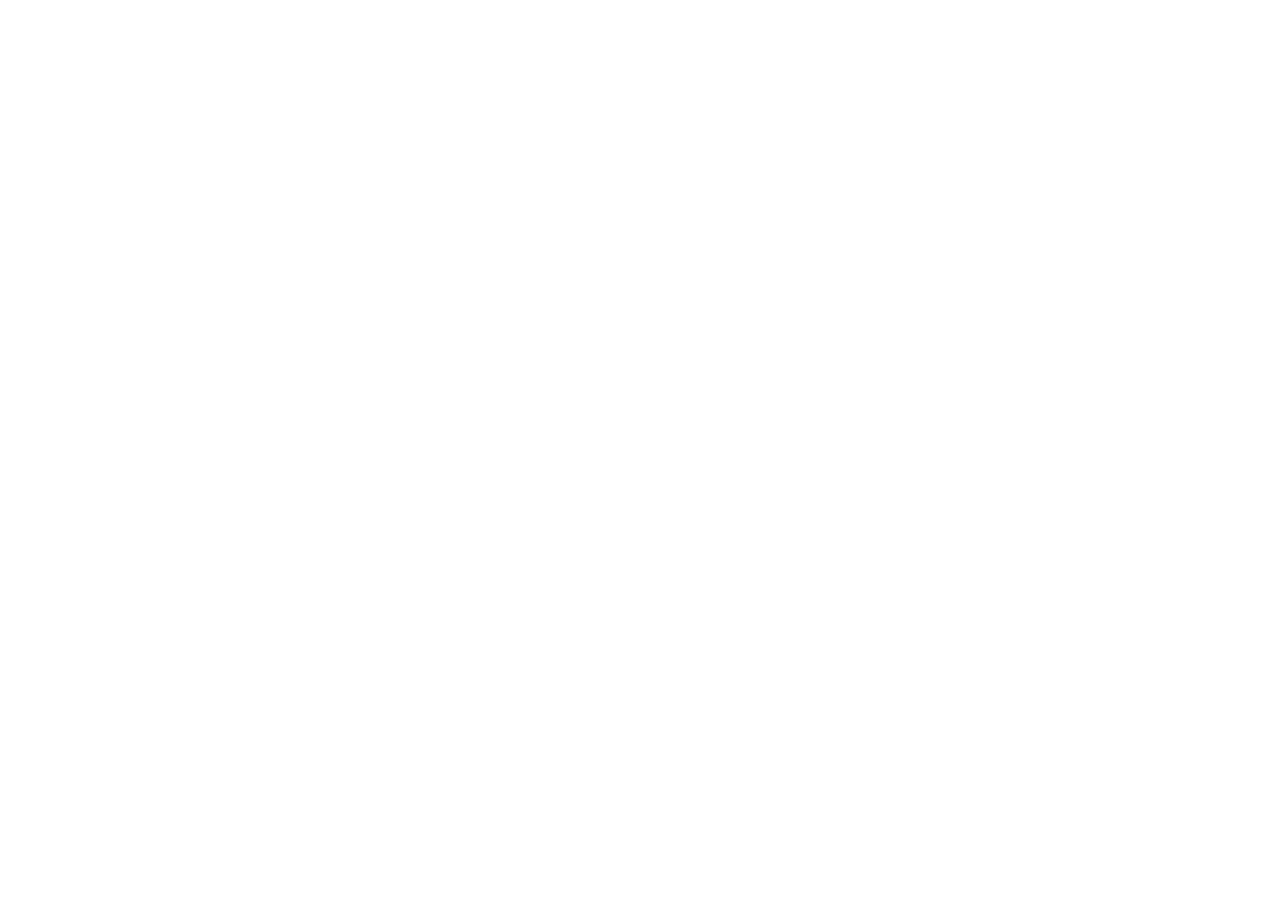
==== WebApiAngularPrjWeb/index.html @ 99103461 "inicio do desenvolvimento do template bootstrap" ====
﻿<!DOCTYPE html PUBLIC "-//W3C//DTD XHTML 1.0 Transitional//EN" "http://www.w3.org/TR/xhtml1/DTD/xhtml1-transitional.dtd">
<html xmlns="http://www.w3.org/1999/xhtml">
<head>
    <title></title>
</head>
<body>

</body>
</html>
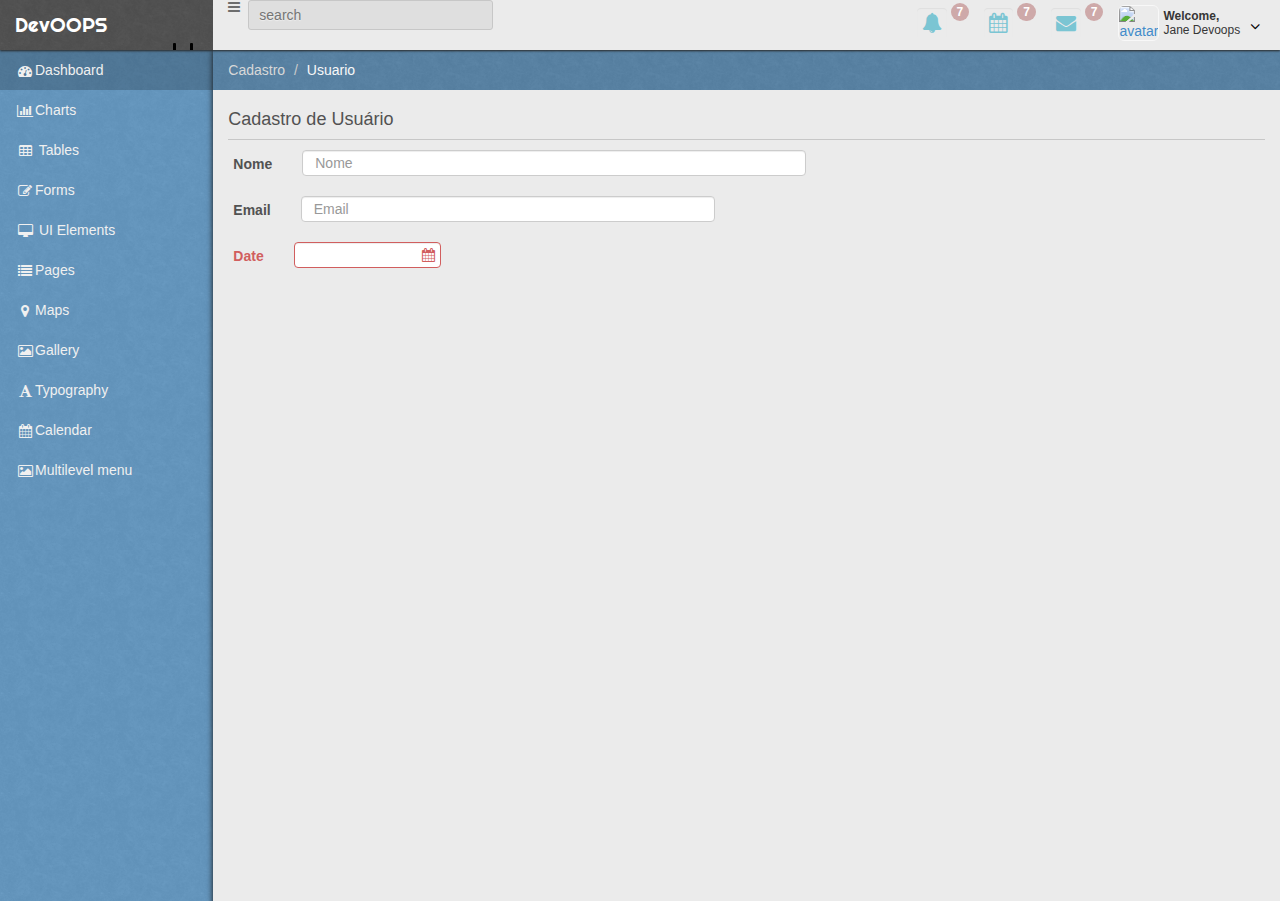
==== commit 90d8041d: "Organização do template e angular" ====
--- a/WebApiAngularPrjWeb/index.html
+++ b/WebApiAngularPrjWeb/index.html
@@ -1,9 +1,291 @@
 ﻿<!DOCTYPE html PUBLIC "-//W3C//DTD XHTML 1.0 Transitional//EN" "http://www.w3.org/TR/xhtml1/DTD/xhtml1-transitional.dtd">
-<html xmlns="http://www.w3.org/1999/xhtml">
+<html xmlns="http://www.w3.org/1999/xhtml" ng-app="DSolutions">
 <head>
-    <title></title>
+    <title>DSolutions</title>
+    <!--Estrutura Angular-->
+    <link href="css/bootstrap/bootstrap.css" rel="stylesheet" type="text/css" />
+    <script src="js/angular/angular.js" type="text/javascript"></script>
+    <script src="js/angular/angular-resource.js" type="text/javascript"></script>
+    <script src="js/angular/angular-route.js" type="text/javascript"></script>
+    <script src="js/angular/app.js" type="text/javascript"></script>
+    <script src="js/angular/controllers.js" type="text/javascript"></script>
+    <script src="js/angular/controllers/Login/loginCtrl.js" type="text/javascript"></script>
+    <script src="js/angular/controllers/Usuario/usuarioCtrl.js" type="text/javascript"></script>
+    <script src="js/angular/directives.js" type="text/javascript"></script>
+    <!--Estrutura Devoops-->
+    <link href="plugins/jquery-ui/jquery-ui.min.css" rel="stylesheet">
+    <link href="http://netdna.bootstrapcdn.com/font-awesome/4.0.3/css/font-awesome.css"
+        rel="stylesheet">
+    <link href='http://fonts.googleapis.com/css?family=Righteous' rel='stylesheet' type='text/css'>
+    <link href="plugins/fancybox/jquery.fancybox.css" rel="stylesheet">
+    <link href="plugins/fullcalendar/fullcalendar.css" rel="stylesheet">
+    <link href="plugins/xcharts/xcharts.min.css" rel="stylesheet">
+    <link href="plugins/select2/select2.css" rel="stylesheet">
+    <link href="css/devoops/style.css" rel="stylesheet">
+    
 </head>
-<body>
-
+<body ng-contoller="PrincipalCtrl">
+    <div id="screensaver">
+        <canvas id="canvas"></canvas>
+        <i class="fa fa-lock" id="screen_unlock"></i>
+    </div>
+    <div id="modalbox">
+        <div class="devoops-modal">
+            <div class="devoops-modal-header">
+                <div class="modal-header-name">
+                    <span>Basic table</span>
+                </div>
+                <div class="box-icons">
+                    <a class="close-link"><i class="fa fa-times"></i></a>
+                </div>
+            </div>
+            <div class="devoops-modal-inner">
+            </div>
+            <div class="devoops-modal-bottom">
+            </div>
+        </div>
+    </div>
+    <header class="navbar">
+	<div class="container-fluid expanded-panel">
+		<div class="row">
+			<div id="logo" class="col-xs-12 col-sm-2">
+				<a href="index.html">DevOOPS</a>
+			</div>
+			<div id="top-panel" class="col-xs-12 col-sm-10">
+				<div class="row">
+					<div class="col-xs-8 col-sm-4">
+						<a href="#" class="show-sidebar">
+						  <i class="fa fa-bars"></i>
+						</a>
+						<div id="search">
+							<input type="text" placeholder="search"/>
+							<i class="fa fa-search"></i>
+						</div>
+					</div>
+					<div class="col-xs-4 col-sm-8 top-panel-right">
+						<ul class="nav navbar-nav pull-right panel-menu">
+							<li class="hidden-xs">
+								<a href="index.html" class="modal-link">
+									<i class="fa fa-bell"></i>
+									<span class="badge">7</span>
+								</a>
+							</li>
+							<li class="hidden-xs">
+								<a class="ajax-link" href="ajax/calendar.html">
+									<i class="fa fa-calendar"></i>
+									<span class="badge">7</span>
+								</a>
+							</li>
+							<li class="hidden-xs">
+								<a href="ajax/page_messages.html" class="ajax-link">
+									<i class="fa fa-envelope"></i>
+									<span class="badge">7</span>
+								</a>
+							</li>
+							<li class="dropdown">
+								<a href="#" class="dropdown-toggle account" data-toggle="dropdown">
+									<div class="avatar">
+										<img src="img/avatar.jpg" class="img-rounded" alt="avatar" />
+									</div>
+									<i class="fa fa-angle-down pull-right"></i>
+									<div class="user-mini pull-right">
+										<span class="welcome">Welcome,</span>
+										<span>Jane Devoops</span>
+									</div>
+								</a>
+								<ul class="dropdown-menu">
+									<li>
+										<a href="#">
+											<i class="fa fa-user"></i>
+											<span class="hidden-sm text">Profile</span>
+										</a>
+									</li>
+									<li>
+										<a href="ajax/page_messages.html" class="ajax-link">
+											<i class="fa fa-envelope"></i>
+											<span class="hidden-sm text">Messages</span>
+										</a>
+									</li>
+									<li>
+										<a href="ajax/gallery_simple.html" class="ajax-link">
+											<i class="fa fa-picture-o"></i>
+											<span class="hidden-sm text">Albums</span>
+										</a>
+									</li>
+									<li>
+										<a href="ajax/calendar.html" class="ajax-link">
+											<i class="fa fa-tasks"></i>
+											<span class="hidden-sm text">Tasks</span>
+										</a>
+									</li>
+									<li>
+										<a href="#">
+											<i class="fa fa-cog"></i>
+											<span class="hidden-sm text">Settings</span>
+										</a>
+									</li>
+									<li>
+										<a href="#">
+											<i class="fa fa-power-off"></i>
+											<span class="hidden-sm text">Logout</span>
+										</a>
+									</li>
+								</ul>
+							</li>
+						</ul>
+					</div>
+				</div>
+			</div>
+		</div>
+	</div>
+</header>
+    <!--End Header-->
+    <!--Start Container-->
+    <div id="main" class="container-fluid">
+        <div class="row">
+            <div id="sidebar-left" class="col-xs-2 col-sm-2">
+                <ul class="nav main-menu">
+                    <li><a href="ajax/dashboard.html" class="active ajax-link"><i class="fa fa-dashboard">
+                    </i><span class="hidden-xs">Dashboard</span> </a></li>
+                    <li class="dropdown"><a href="#" class="dropdown-toggle"><i class="fa fa-bar-chart-o">
+                    </i><span class="hidden-xs">Charts</span> </a>
+                        <ul class="dropdown-menu">
+                            <li><a class="ajax-link" href="ajax/charts_xcharts.html">xCharts</a></li>
+                            <li><a class="ajax-link" href="ajax/charts_flot.html">Flot Charts</a></li>
+                            <li><a class="ajax-link" href="ajax/charts_google.html">Google Charts</a></li>
+                            <li><a class="ajax-link" href="ajax/charts_morris.html">Morris Charts</a></li>
+                            <li><a class="ajax-link" href="ajax/charts_coindesk.html">CoinDesk realtime</a></li>
+                        </ul>
+                    </li>
+                    <li class="dropdown"><a href="#" class="dropdown-toggle"><i class="fa fa-table"></i>
+                        <span class="hidden-xs">Tables</span> </a>
+                        <ul class="dropdown-menu">
+                            <li><a class="ajax-link" href="ajax/tables_simple.html">Simple Tables</a></li>
+                            <li><a class="ajax-link" href="ajax/tables_datatables.html">Data Tables</a></li>
+                            <li><a class="ajax-link" href="ajax/tables_beauty.html">Beauty Tables</a></li>
+                        </ul>
+                    </li>
+                    <li class="dropdown"><a href="#" class="dropdown-toggle"><i class="fa fa-pencil-square-o">
+                    </i><span class="hidden-xs">Forms</span> </a>
+                        <ul class="dropdown-menu">
+                            <li><a class="ajax-link" href="ajax/forms_elements.html">Elements</a></li>
+                            <li><a class="ajax-link" href="ajax/forms_layouts.html">Layouts</a></li>
+                            <li><a class="ajax-link" href="ajax/forms_file_uploader.html">File Uploader</a></li>
+                        </ul>
+                    </li>
+                    <li class="dropdown"><a href="#" class="dropdown-toggle"><i class="fa fa-desktop"></i>
+                        <span class="hidden-xs">UI Elements</span> </a>
+                        <ul class="dropdown-menu">
+                            <li><a class="ajax-link" href="ajax/ui_grid.html">Grid</a></li>
+                            <li><a class="ajax-link" href="ajax/ui_buttons.html">Buttons</a></li>
+                            <li><a class="ajax-link" href="ajax/ui_progressbars.html">Progress Bars</a></li>
+                            <li><a class="ajax-link" href="ajax/ui_jquery-ui.html">Jquery UI</a></li>
+                            <li><a class="ajax-link" href="ajax/ui_icons.html">Icons</a></li>
+                        </ul>
+                    </li>
+                    <li class="dropdown"><a href="#" class="dropdown-toggle"><i class="fa fa-list"></i><span
+                        class="hidden-xs">Pages</span> </a>
+                        <ul class="dropdown-menu">
+                            <li><a href="ajax/page_login.html">Login</a></li>
+                            <li><a href="ajax/page_register.html">Register</a></li>
+                            <li><a id="locked-screen" class="submenu" href="ajax/page_locked.html">Locked Screen</a></li>
+                            <li><a class="ajax-link" href="ajax/page_contacts.html">Contacts</a></li>
+                            <li><a class="ajax-link" href="ajax/page_feed.html">Feed</a></li>
+                            <li><a class="ajax-link add-full" href="ajax/page_messages.html">Messages</a></li>
+                            <li><a class="ajax-link" href="ajax/page_pricing.html">Pricing</a></li>
+                            <li><a class="ajax-link" href="ajax/page_invoice.html">Invoice</a></li>
+                            <li><a class="ajax-link" href="ajax/page_search.html">Search Results</a></li>
+                            <li><a class="ajax-link" href="ajax/page_404.html">Error 404</a></li>
+                            <li><a href="ajax/page_500.html">Error 500</a></li>
+                        </ul>
+                    </li>
+                    <li class="dropdown"><a href="#" class="dropdown-toggle"><i class="fa fa-map-marker">
+                    </i><span class="hidden-xs">Maps</span> </a>
+                        <ul class="dropdown-menu">
+                            <li><a class="ajax-link" href="ajax/maps.html">OpenStreetMap</a></li>
+                            <li><a class="ajax-link" href="ajax/map_fullscreen.html">Fullscreen map</a></li>
+                        </ul>
+                    </li>
+                    <li class="dropdown"><a href="#" class="dropdown-toggle"><i class="fa fa-picture-o">
+                    </i><span class="hidden-xs">Gallery</span> </a>
+                        <ul class="dropdown-menu">
+                            <li><a class="ajax-link" href="ajax/gallery_simple.html">Simple Gallery</a></li>
+                            <li><a class="ajax-link" href="ajax/gallery_flickr.html">Flickr Gallery</a></li>
+                        </ul>
+                    </li>
+                    <li><a class="ajax-link" href="ajax/typography.html"><i class="fa fa-font"></i><span
+                        class="hidden-xs">Typography</span> </a></li>
+                    <li><a class="ajax-link" href="ajax/calendar.html"><i class="fa fa-calendar"></i><span
+                        class="hidden-xs">Calendar</span> </a></li>
+                    <li class="dropdown"><a href="#" class="dropdown-toggle"><i class="fa fa-picture-o">
+                    </i><span class="hidden-xs">Multilevel menu</span> </a>
+                        <ul class="dropdown-menu">
+                            <li><a href="#">First level menu</a></li>
+                            <li><a href="#">First level menu</a></li>
+                            <li class="dropdown"><a href="#" class="dropdown-toggle"><i class="fa fa-plus-square">
+                            </i><span class="hidden-xs">Second level menu group</span> </a>
+                                <ul class="dropdown-menu">
+                                    <li><a href="#">Second level menu</a></li>
+                                    <li><a href="#">Second level menu</a></li>
+                                    <li class="dropdown"><a href="#" class="dropdown-toggle"><i class="fa fa-plus-square">
+                                    </i><span class="hidden-xs">Three level menu group</span> </a>
+                                        <ul class="dropdown-menu">
+                                            <li><a href="#">Three level menu</a></li>
+                                            <li><a href="#">Three level menu</a></li>
+                                            <li class="dropdown"><a href="#" class="dropdown-toggle"><i class="fa fa-plus-square">
+                                            </i><span class="hidden-xs">Four level menu group</span> </a>
+                                                <ul class="dropdown-menu">
+                                                    <li><a href="#">Four level menu</a></li>
+                                                    <li><a href="#">Four level menu</a></li>
+                                                    <li class="dropdown"><a href="#" class="dropdown-toggle"><i class="fa fa-plus-square">
+                                                    </i><span class="hidden-xs">Five level menu group</span> </a>
+                                                        <ul class="dropdown-menu">
+                                                            <li><a href="#">Five level menu</a></li>
+                                                            <li><a href="#">Five level menu</a></li>
+                                                            <li class="dropdown"><a href="#" class="dropdown-toggle"><i class="fa fa-plus-square">
+                                                            </i><span class="hidden-xs">Six level menu group</span> </a>
+                                                                <ul class="dropdown-menu">
+                                                                    <li><a href="#">Six level menu</a></li>
+                                                                    <li><a href="#">Six level menu</a></li>
+                                                                </ul>
+                                                            </li>
+                                                        </ul>
+                                                    </li>
+                                                </ul>
+                                            </li>
+                                            <li><a href="#">Three level menu</a></li>
+                                        </ul>
+                                    </li>
+                                </ul>
+                            </li>
+                        </ul>
+                    </li>
+                </ul>
+            </div>
+            <!--Start Content-->
+            <div id="content" class="col-xs-12 col-sm-10">
+                <div ng-view>
+                </div>
+                <!--<div class="preloader">
+                    <img src="img/devoops_getdata.gif" class="devoops-getdata" alt="preloader" />
+                </div>
+                <div id="ajax-content">
+                </div>-->
+            </div>
+            <!--End Content-->
+        </div>
+    </div>
+    <!--End Container-->
+    <!-- jQuery (necessary for Bootstrap's JavaScript plugins) -->
+    <!--<script src="http://code.jquery.com/jquery.js"></script>-->
+    <script src="plugins/jquery/jquery-2.1.0.min.js"></script>
+    <script src="plugins/jquery-ui/jquery-ui.min.js"></script>
+    <!-- Include all compiled plugins (below), or include individual files as needed -->
+    <script src="plugins/bootstrap/bootstrap.min.js"></script>
+    <script src="plugins/justified-gallery/jquery.justifiedgallery.min.js"></script>
+    <script src="plugins/tinymce/tinymce.min.js"></script>
+    <script src="plugins/tinymce/jquery.tinymce.min.js"></script>
+    <!-- All functions for this theme + document.ready processing -->
+    <script src="js/devoops/devoops.js"></script>
 </body>
 </html>
--- a/WebApiAngularPrjWeb/plugins/fullcalendar/fullcalendar.css
+++ b/WebApiAngularPrjWeb/plugins/fullcalendar/fullcalendar.css
@@ -0,0 +1,601 @@
+/*!
+ * FullCalendar v2.0.0-beta2 Stylesheet
+ * Docs & License: http://arshaw.com/fullcalendar/
+ * (c) 2013 Adam Shaw
+ */
+
+
+.fc {
+	direction: ltr;
+	text-align: left;
+	}
+	
+.fc table {
+	border-collapse: collapse;
+	border-spacing: 0;
+	}
+	
+html .fc,
+.fc table {
+	font-size: 1em;
+	}
+	
+.fc td,
+.fc th {
+	padding: 0;
+	vertical-align: top;
+	}
+
+
+
+/* Header
+------------------------------------------------------------------------*/
+
+.fc-header td {
+	white-space: nowrap;
+	}
+
+.fc-header-left {
+	width: 25%;
+	text-align: left;
+	}
+	
+.fc-header-center {
+	text-align: center;
+	}
+	
+.fc-header-right {
+	width: 25%;
+	text-align: right;
+	}
+	
+.fc-header-title {
+	display: inline-block;
+	vertical-align: top;
+	}
+	
+.fc-header-title h2 {
+	margin-top: 0;
+	white-space: nowrap;
+	}
+	
+.fc .fc-header-space {
+	padding-left: 10px;
+	}
+	
+.fc-header .fc-button {
+	margin-bottom: 1em;
+	vertical-align: top;
+	}
+	
+/* buttons edges butting together */
+
+.fc-header .fc-button {
+	margin-right: -1px;
+	}
+	
+.fc-header .fc-corner-right,  /* non-theme */
+.fc-header .ui-corner-right { /* theme */
+	margin-right: 0; /* back to normal */
+	}
+	
+/* button layering (for border precedence) */
+	
+.fc-header .fc-state-hover,
+.fc-header .ui-state-hover {
+	z-index: 2;
+	}
+	
+.fc-header .fc-state-down {
+	z-index: 3;
+	}
+
+.fc-header .fc-state-active,
+.fc-header .ui-state-active {
+	z-index: 4;
+	}
+	
+	
+	
+/* Content
+------------------------------------------------------------------------*/
+	
+.fc-content {
+	position: relative;
+	z-index: 1; /* scopes all other z-index's to be inside this container */
+	clear: both;
+	zoom: 1; /* for IE7, gives accurate coordinates for [un]freezeContentHeight */
+	}
+	
+.fc-view {
+	position: relative;
+	width: 100%;
+	overflow: hidden;
+	}
+	
+	
+
+/* Cell Styles
+------------------------------------------------------------------------*/
+
+.fc-widget-header,    /* <th>, usually */
+.fc-widget-content {  /* <td>, usually */
+	border: 1px solid #ddd;
+	}
+	
+.fc-state-highlight { /* <td> today cell */ /* TODO: add .fc-today to <th> */
+	background: #fcf8e3;
+	}
+	
+.fc-cell-overlay { /* semi-transparent rectangle while dragging */
+	background: #bce8f1;
+	opacity: .3;
+	filter: alpha(opacity=30); /* for IE */
+	}
+	
+
+
+/* Buttons
+------------------------------------------------------------------------*/
+
+.fc-button {
+	position: relative;
+	display: inline-block;
+	padding: 0 .6em;
+	overflow: hidden;
+	height: 1.9em;
+	line-height: 1.9em;
+	white-space: nowrap;
+	cursor: pointer;
+	}
+	
+.fc-state-default { /* non-theme */
+	border: 1px solid;
+	}
+
+.fc-state-default.fc-corner-left { /* non-theme */
+	border-top-left-radius: 4px;
+	border-bottom-left-radius: 4px;
+	}
+
+.fc-state-default.fc-corner-right { /* non-theme */
+	border-top-right-radius: 4px;
+	border-bottom-right-radius: 4px;
+	}
+
+/*
+	Our default prev/next buttons use HTML entities like &lsaquo; &rsaquo; &laquo; &raquo;
+	and we'll try to make them look good cross-browser.
+*/
+
+.fc-button .fc-icon {
+	margin: 0 .1em;
+	font-size: 2em;
+	font-family: "Courier New", Courier, monospace;
+	vertical-align: baseline; /* for IE7 */
+	}
+
+.fc-icon-left-single-arrow:after {
+	content: "\02039";
+	font-weight: bold;
+	}
+
+.fc-icon-right-single-arrow:after {
+	content: "\0203A";
+	font-weight: bold;
+	}
+
+.fc-icon-left-double-arrow:after {
+	content: "\000AB";
+	}
+
+.fc-icon-right-double-arrow:after {
+	content: "\000BB";
+	}
+	
+/* icon (for jquery ui) */
+
+.fc-button .ui-icon {
+	position: relative;
+	top: 50%;
+	float: left;
+	margin-top: -8px; /* we know jqui icons are always 16px tall */
+	}
+	
+/*
+  button states
+  borrowed from twitter bootstrap (http://twitter.github.com/bootstrap/)
+*/
+
+.fc-state-default {
+	background-color: #f5f5f5;
+	background-image: -moz-linear-gradient(top, #ffffff, #e6e6e6);
+	background-image: -webkit-gradient(linear, 0 0, 0 100%, from(#ffffff), to(#e6e6e6));
+	background-image: -webkit-linear-gradient(top, #ffffff, #e6e6e6);
+	background-image: -o-linear-gradient(top, #ffffff, #e6e6e6);
+	background-image: linear-gradient(to bottom, #ffffff, #e6e6e6);
+	background-repeat: repeat-x;
+	border-color: #e6e6e6 #e6e6e6 #bfbfbf;
+	border-color: rgba(0, 0, 0, 0.1) rgba(0, 0, 0, 0.1) rgba(0, 0, 0, 0.25);
+	color: #333;
+	text-shadow: 0 1px 1px rgba(255, 255, 255, 0.75);
+	box-shadow: inset 0 1px 0 rgba(255, 255, 255, 0.2), 0 1px 2px rgba(0, 0, 0, 0.05);
+	}
+
+.fc-state-hover,
+.fc-state-down,
+.fc-state-active,
+.fc-state-disabled {
+	color: #333333;
+	background-color: #e6e6e6;
+	}
+
+.fc-state-hover {
+	color: #333333;
+	text-decoration: none;
+	background-position: 0 -15px;
+	-webkit-transition: background-position 0.1s linear;
+	   -moz-transition: background-position 0.1s linear;
+	     -o-transition: background-position 0.1s linear;
+	        transition: background-position 0.1s linear;
+	}
+
+.fc-state-down,
+.fc-state-active {
+	background-color: #cccccc;
+	background-image: none;
+	outline: 0;
+	box-shadow: inset 0 2px 4px rgba(0, 0, 0, 0.15), 0 1px 2px rgba(0, 0, 0, 0.05);
+	}
+
+.fc-state-disabled {
+	cursor: default;
+	background-image: none;
+	opacity: 0.65;
+	filter: alpha(opacity=65);
+	box-shadow: none;
+	}
+
+	
+
+/* Global Event Styles
+------------------------------------------------------------------------*/
+
+.fc-event-container > * {
+	z-index: 8;
+	}
+
+.fc-event-container > .ui-draggable-dragging,
+.fc-event-container > .ui-resizable-resizing {
+	z-index: 9;
+	}
+	 
+.fc-event {
+	border: 1px solid #3a87ad; /* default BORDER color */
+	background-color: #3a87ad; /* default BACKGROUND color */
+	color: #fff;               /* default TEXT color */
+	font-size: .85em;
+	cursor: default;
+	}
+
+a.fc-event {
+	text-decoration: none;
+	}
+	
+a.fc-event,
+.fc-event-draggable {
+	cursor: pointer;
+	}
+	
+.fc-rtl .fc-event {
+	text-align: right;
+	}
+
+.fc-event-inner {
+	width: 100%;
+	height: 100%;
+	overflow: hidden;
+	}
+	
+.fc-event-time,
+.fc-event-title {
+	padding: 0 1px;
+	}
+	
+.fc .ui-resizable-handle {
+	display: block;
+	position: absolute;
+	z-index: 99999;
+	overflow: hidden; /* hacky spaces (IE6/7) */
+	font-size: 300%;  /* */
+	line-height: 50%; /* */
+	}
+	
+	
+	
+/* Horizontal Events
+------------------------------------------------------------------------*/
+
+.fc-event-hori {
+	border-width: 1px 0;
+	margin-bottom: 1px;
+	}
+
+.fc-ltr .fc-event-hori.fc-event-start,
+.fc-rtl .fc-event-hori.fc-event-end {
+	border-left-width: 1px;
+	border-top-left-radius: 3px;
+	border-bottom-left-radius: 3px;
+	}
+
+.fc-ltr .fc-event-hori.fc-event-end,
+.fc-rtl .fc-event-hori.fc-event-start {
+	border-right-width: 1px;
+	border-top-right-radius: 3px;
+	border-bottom-right-radius: 3px;
+	}
+	
+/* resizable */
+	
+.fc-event-hori .ui-resizable-e {
+	top: 0           !important; /* importants override pre jquery ui 1.7 styles */
+	right: -3px      !important;
+	width: 7px       !important;
+	height: 100%     !important;
+	cursor: e-resize;
+	}
+	
+.fc-event-hori .ui-resizable-w {
+	top: 0           !important;
+	left: -3px       !important;
+	width: 7px       !important;
+	height: 100%     !important;
+	cursor: w-resize;
+	}
+	
+.fc-event-hori .ui-resizable-handle {
+	_padding-bottom: 14px; /* IE6 had 0 height */
+	}
+	
+	
+	
+/* Reusable Separate-border Table
+------------------------------------------------------------*/
+
+table.fc-border-separate {
+	border-collapse: separate;
+	}
+	
+.fc-border-separate th,
+.fc-border-separate td {
+	border-width: 1px 0 0 1px;
+	}
+	
+.fc-border-separate th.fc-last,
+.fc-border-separate td.fc-last {
+	border-right-width: 1px;
+	}
+	
+.fc-border-separate tr.fc-last th,
+.fc-border-separate tr.fc-last td {
+	border-bottom-width: 1px;
+	}
+	
+.fc-border-separate tbody tr.fc-first td,
+.fc-border-separate tbody tr.fc-first th {
+	border-top-width: 0;
+	}
+	
+	
+
+/* Month View, Basic Week View, Basic Day View
+------------------------------------------------------------------------*/
+
+.fc-grid th {
+	text-align: center;
+	}
+
+.fc .fc-week-number {
+	width: 22px;
+	text-align: center;
+	}
+
+.fc .fc-week-number div {
+	padding: 0 2px;
+	}
+	
+.fc-grid .fc-day-number {
+	float: right;
+	padding: 0 2px;
+	}
+	
+.fc-grid .fc-other-month .fc-day-number {
+	opacity: 0.3;
+	filter: alpha(opacity=30); /* for IE */
+	/* opacity with small font can sometimes look too faded
+	   might want to set the 'color' property instead
+	   making day-numbers bold also fixes the problem */
+	}
+	
+.fc-grid .fc-day-content {
+	clear: both;
+	padding: 2px 2px 1px; /* distance between events and day edges */
+	}
+	
+/* event styles */
+	
+.fc-grid .fc-event-time {
+	font-weight: bold;
+	}
+	
+/* right-to-left */
+	
+.fc-rtl .fc-grid .fc-day-number {
+	float: left;
+	}
+	
+.fc-rtl .fc-grid .fc-event-time {
+	float: right;
+	}
+	
+	
+
+/* Agenda Week View, Agenda Day View
+------------------------------------------------------------------------*/
+
+.fc-agenda table {
+	border-collapse: separate;
+	}
+	
+.fc-agenda-days th {
+	text-align: center;
+	}
+	
+.fc-agenda .fc-agenda-axis {
+	width: 50px;
+	padding: 0 4px;
+	vertical-align: middle;
+	text-align: right;
+	font-weight: normal;
+	}
+
+.fc-agenda-slots .fc-agenda-axis {
+	white-space: nowrap;
+	}
+
+.fc-agenda .fc-week-number {
+	font-weight: bold;
+	}
+	
+.fc-agenda .fc-day-content {
+	padding: 2px 2px 1px;
+	}
+	
+/* make axis border take precedence */
+	
+.fc-agenda-days .fc-agenda-axis {
+	border-right-width: 1px;
+	}
+	
+.fc-agenda-days .fc-col0 {
+	border-left-width: 0;
+	}
+	
+/* all-day area */
+	
+.fc-agenda-allday th {
+	border-width: 0 1px;
+	}
+	
+.fc-agenda-allday .fc-day-content {
+	min-height: 34px; /* TODO: doesnt work well in quirksmode */
+	_height: 34px;
+	}
+	
+/* divider (between all-day and slots) */
+	
+.fc-agenda-divider-inner {
+	height: 2px;
+	overflow: hidden;
+	}
+	
+.fc-widget-header .fc-agenda-divider-inner {
+	background: #eee;
+	}
+	
+/* slot rows */
+	
+.fc-agenda-slots th {
+	border-width: 1px 1px 0;
+	}
+	
+.fc-agenda-slots td {
+	border-width: 1px 0 0;
+	background: none;
+	}
+	
+.fc-agenda-slots td div {
+	height: 20px;
+	}
+	
+.fc-agenda-slots tr.fc-slot0 th,
+.fc-agenda-slots tr.fc-slot0 td {
+	border-top-width: 0;
+	}
+
+.fc-agenda-slots tr.fc-minor th,
+.fc-agenda-slots tr.fc-minor td {
+	border-top-style: dotted;
+	}
+	
+.fc-agenda-slots tr.fc-minor th.ui-widget-header {
+	*border-top-style: solid; /* doesn't work with background in IE6/7 */
+	}
+	
+
+
+/* Vertical Events
+------------------------------------------------------------------------*/
+
+.fc-event-vert {
+	border-width: 0 1px;
+	}
+
+.fc-event-vert.fc-event-start {
+	border-top-width: 1px;
+	border-top-left-radius: 3px;
+	border-top-right-radius: 3px;
+	}
+
+.fc-event-vert.fc-event-end {
+	border-bottom-width: 1px;
+	border-bottom-left-radius: 3px;
+	border-bottom-right-radius: 3px;
+	}
+	
+.fc-event-vert .fc-event-time {
+	white-space: nowrap;
+	font-size: 10px;
+	}
+
+.fc-event-vert .fc-event-inner {
+	position: relative;
+	z-index: 2;
+	}
+	
+.fc-event-vert .fc-event-bg { /* makes the event lighter w/ a semi-transparent overlay  */
+	position: absolute;
+	z-index: 1;
+	top: 0;
+	left: 0;
+	width: 100%;
+	height: 100%;
+	background: #fff;
+	opacity: .25;
+	filter: alpha(opacity=25);
+	}
+	
+.fc .ui-draggable-dragging .fc-event-bg, /* TODO: something nicer like .fc-opacity */
+.fc-select-helper .fc-event-bg {
+	display: none\9; /* for IE6/7/8. nested opacity filters while dragging don't work */
+	}
+	
+/* resizable */
+	
+.fc-event-vert .ui-resizable-s {
+	bottom: 0        !important; /* importants override pre jquery ui 1.7 styles */
+	width: 100%      !important;
+	height: 8px      !important;
+	overflow: hidden !important;
+	line-height: 8px !important;
+	font-size: 11px  !important;
+	font-family: monospace;
+	text-align: center;
+	cursor: s-resize;
+	}
+	
+.fc-agenda .ui-resizable-resizing { /* TODO: better selector */
+	_overflow: hidden;
+	}
+	
+	
--- a/WebApiAngularPrjWeb/plugins/xcharts/xcharts.min.css
+++ b/WebApiAngularPrjWeb/plugins/xcharts/xcharts.min.css
@@ -0,0 +1 @@
+.xchart .line{stroke-width:3px;fill:none}.xchart .fill{stroke-width:0}.xchart circle{stroke:#FFF;stroke-width:3px}.xchart .axis .domain{fill:none}.xchart .axis .tick line{stroke:#EEE;stroke-width:1px}.xchart .axis text{font-family:Helvetica,Arial,Verdana,sans-serif;fill:#666;font-size:12px}.xchart .color0 .line{stroke:#3880aa}.xchart .color0 .line .fill{pointer-events:none}.xchart .color0 rect,.xchart .color0 circle{fill:#3880aa}.xchart .color0 .fill{fill:rgba(56,128,170,0.1)}.xchart .color0.comp .line{stroke:#89bbd8}.xchart .color0.comp rect{fill:#89bbd8}.xchart .color0.comp .fill{display:none}.xchart .color0.comp circle,.xchart .color0.comp .pointer{fill:#89bbd8}.xchart .color1 .line{stroke:#4da944}.xchart .color1 .line .fill{pointer-events:none}.xchart .color1 rect,.xchart .color1 circle{fill:#4da944}.xchart .color1 .fill{fill:rgba(77,169,68,0.1)}.xchart .color1.comp .line{stroke:#9dd597}.xchart .color1.comp rect{fill:#9dd597}.xchart .color1.comp .fill{display:none}.xchart .color1.comp circle,.xchart .color1.comp .pointer{fill:#9dd597}.xchart .color2 .line{stroke:#f26522}.xchart .color2 .line .fill{pointer-events:none}.xchart .color2 rect,.xchart .color2 circle{fill:#f26522}.xchart .color2 .fill{fill:rgba(242,101,34,0.1)}.xchart .color2.comp .line{stroke:#f9b99a}.xchart .color2.comp rect{fill:#f9b99a}.xchart .color2.comp .fill{display:none}.xchart .color2.comp circle,.xchart .color2.comp .pointer{fill:#f9b99a}.xchart .color3 .line{stroke:#c6080d}.xchart .color3 .line .fill{pointer-events:none}.xchart .color3 rect,.xchart .color3 circle{fill:#c6080d}.xchart .color3 .fill{fill:rgba(198,8,13,0.1)}.xchart .color3.comp .line{stroke:#f8555a}.xchart .color3.comp rect{fill:#f8555a}.xchart .color3.comp .fill{display:none}.xchart .color3.comp circle,.xchart .color3.comp .pointer{fill:#f8555a}.xchart .color4 .line{stroke:#672d8b}.xchart .color4 .line .fill{pointer-events:none}.xchart .color4 rect,.xchart .color4 circle{fill:#672d8b}.xchart .color4 .fill{fill:rgba(103,45,139,0.1)}.xchart .color4.comp .line{stroke:#a869ce}.xchart .color4.comp rect{fill:#a869ce}.xchart .color4.comp .fill{display:none}.xchart .color4.comp circle,.xchart .color4.comp .pointer{fill:#a869ce}.xchart .color5 .line{stroke:#ce1797}.xchart .color5 .line .fill{pointer-events:none}.xchart .color5 rect,.xchart .color5 circle{fill:#ce1797}.xchart .color5 .fill{fill:rgba(206,23,151,0.1)}.xchart .color5.comp .line{stroke:#f075cb}.xchart .color5.comp rect{fill:#f075cb}.xchart .color5.comp .fill{display:none}.xchart .color5.comp circle,.xchart .color5.comp .pointer{fill:#f075cb}.xchart .color6 .line{stroke:#d9ce00}.xchart .color6 .line .fill{pointer-events:none}.xchart .color6 rect,.xchart .color6 circle{fill:#d9ce00}.xchart .color6 .fill{fill:rgba(217,206,0,0.1)}.xchart .color6.comp .line{stroke:#fff75a}.xchart .color6.comp rect{fill:#fff75a}.xchart .color6.comp .fill{display:none}.xchart .color6.comp circle,.xchart .color6.comp .pointer{fill:#fff75a}.xchart .color7 .line{stroke:#754c24}.xchart .color7 .line .fill{pointer-events:none}.xchart .color7 rect,.xchart .color7 circle{fill:#754c24}.xchart .color7 .fill{fill:rgba(117,76,36,0.1)}.xchart .color7.comp .line{stroke:#c98c50}.xchart .color7.comp rect{fill:#c98c50}.xchart .color7.comp .fill{display:none}.xchart .color7.comp circle,.xchart .color7.comp .pointer{fill:#c98c50}.xchart .color8 .line{stroke:#2eb9b4}.xchart .color8 .line .fill{pointer-events:none}.xchart .color8 rect,.xchart .color8 circle{fill:#2eb9b4}.xchart .color8 .fill{fill:rgba(46,185,180,0.1)}.xchart .color8.comp .line{stroke:#86e1de}.xchart .color8.comp rect{fill:#86e1de}.xchart .color8.comp .fill{display:none}.xchart .color8.comp circle,.xchart .color8.comp .pointer{fill:#86e1de}.xchart .color9 .line{stroke:#0e2e42}.xchart .color9 .line .fill{pointer-events:none}.xchart .color9 rect,.xchart .color9 circle{fill:#0e2e42}.xchart .color9 .fill{fill:rgba(14,46,66,0.1)}.xchart .color9.comp .line{stroke:#2477ab}.xchart .color9.comp rect{fill:#2477ab}.xchart .color9.comp .fill{display:none}.xchart .color9.comp circle,.xchart .color9.comp .pointer{fill:#2477ab}--- a/WebApiAngularPrjWeb/plugins/select2/select2.css
+++ b/WebApiAngularPrjWeb/plugins/select2/select2.css
@@ -0,0 +1,615 @@
+/*
+Version: 3.4.5 Timestamp: Mon Nov  4 08:22:42 PST 2013
+*/
+.select2-container {
+    margin: 0;
+    position: relative;
+    display: inline-block;
+    /* inline-block for ie7 */
+    zoom: 1;
+    *display: inline;
+    vertical-align: middle;
+}
+
+.select2-container,
+.select2-drop,
+.select2-search,
+.select2-search input {
+  /*
+    Force border-box so that % widths fit the parent
+    container without overlap because of margin/padding.
+
+    More Info : http://www.quirksmode.org/css/box.html
+  */
+  -webkit-box-sizing: border-box; /* webkit */
+     -moz-box-sizing: border-box; /* firefox */
+          box-sizing: border-box; /* css3 */
+}
+
+.select2-container .select2-choice {
+    display: block;
+    height: 26px;
+    padding: 0 0 0 8px;
+    overflow: hidden;
+    position: relative;
+
+    border: 1px solid #aaa;
+    white-space: nowrap;
+    line-height: 26px;
+    color: #444;
+    text-decoration: none;
+
+    border-radius: 4px;
+
+    background-clip: padding-box;
+
+    -webkit-touch-callout: none;
+      -webkit-user-select: none;
+         -moz-user-select: none;
+          -ms-user-select: none;
+              user-select: none;
+
+    background-color: #fff;
+    background-image: -webkit-gradient(linear, left bottom, left top, color-stop(0, #eee), color-stop(0.5, #fff));
+    background-image: -webkit-linear-gradient(center bottom, #eee 0%, #fff 50%);
+    background-image: -moz-linear-gradient(center bottom, #eee 0%, #fff 50%);
+    filter: progid:DXImageTransform.Microsoft.gradient(startColorstr = '#ffffff', endColorstr = '#eeeeee', GradientType = 0);
+    background-image: linear-gradient(top, #fff 0%, #eee 50%);
+}
+
+.select2-container.select2-drop-above .select2-choice {
+    border-bottom-color: #aaa;
+
+    border-radius: 0 0 4px 4px;
+
+    background-image: -webkit-gradient(linear, left bottom, left top, color-stop(0, #eee), color-stop(0.9, #fff));
+    background-image: -webkit-linear-gradient(center bottom, #eee 0%, #fff 90%);
+    background-image: -moz-linear-gradient(center bottom, #eee 0%, #fff 90%);
+    filter: progid:DXImageTransform.Microsoft.gradient(startColorstr='#ffffff', endColorstr='#eeeeee', GradientType=0);
+    background-image: linear-gradient(top, #eee 0%, #fff 90%);
+}
+
+.select2-container.select2-allowclear .select2-choice .select2-chosen {
+    margin-right: 42px;
+}
+
+.select2-container .select2-choice > .select2-chosen {
+    margin-right: 26px;
+    display: block;
+    overflow: hidden;
+
+    white-space: nowrap;
+
+    text-overflow: ellipsis;
+}
+
+.select2-container .select2-choice abbr {
+    display: none;
+    width: 12px;
+    height: 12px;
+    position: absolute;
+    right: 24px;
+    top: 8px;
+
+    font-size: 1px;
+    text-decoration: none;
+
+    border: 0;
+    background: url('select2.png') right top no-repeat;
+    cursor: pointer;
+    outline: 0;
+}
+
+.select2-container.select2-allowclear .select2-choice abbr {
+    display: inline-block;
+}
+
+.select2-container .select2-choice abbr:hover {
+    background-position: right -11px;
+    cursor: pointer;
+}
+
+.select2-drop-mask {
+    border: 0;
+    margin: 0;
+    padding: 0;
+    position: fixed;
+    left: 0;
+    top: 0;
+    min-height: 100%;
+    min-width: 100%;
+    height: auto;
+    width: auto;
+    opacity: 0;
+    z-index: 9998;
+    /* styles required for IE to work */
+    background-color: #fff;
+    filter: alpha(opacity=0);
+}
+
+.select2-drop {
+    width: 100%;
+    margin-top: -1px;
+    position: absolute;
+    z-index: 9999;
+    top: 100%;
+
+    background: #fff;
+    color: #000;
+    border: 1px solid #aaa;
+    border-top: 0;
+
+    border-radius: 0 0 4px 4px;
+
+    -webkit-box-shadow: 0 4px 5px rgba(0, 0, 0, .15);
+            box-shadow: 0 4px 5px rgba(0, 0, 0, .15);
+}
+
+.select2-drop-auto-width {
+    border-top: 1px solid #aaa;
+    width: auto;
+}
+
+.select2-drop-auto-width .select2-search {
+    padding-top: 4px;
+}
+
+.select2-drop.select2-drop-above {
+    margin-top: 1px;
+    border-top: 1px solid #aaa;
+    border-bottom: 0;
+
+    border-radius: 4px 4px 0 0;
+
+    -webkit-box-shadow: 0 -4px 5px rgba(0, 0, 0, .15);
+            box-shadow: 0 -4px 5px rgba(0, 0, 0, .15);
+}
+
+.select2-drop-active {
+    border: 1px solid #5897fb;
+    border-top: none;
+}
+
+.select2-drop.select2-drop-above.select2-drop-active {
+    border-top: 1px solid #5897fb;
+}
+
+.select2-container .select2-choice .select2-arrow {
+    display: inline-block;
+    width: 18px;
+    height: 100%;
+    position: absolute;
+    right: 0;
+    top: 0;
+
+    border-left: 1px solid #aaa;
+    border-radius: 0 4px 4px 0;
+
+    background-clip: padding-box;
+
+    background: #ccc;
+    background-image: -webkit-gradient(linear, left bottom, left top, color-stop(0, #ccc), color-stop(0.6, #eee));
+    background-image: -webkit-linear-gradient(center bottom, #ccc 0%, #eee 60%);
+    background-image: -moz-linear-gradient(center bottom, #ccc 0%, #eee 60%);
+    filter: progid:DXImageTransform.Microsoft.gradient(startColorstr = '#eeeeee', endColorstr = '#cccccc', GradientType = 0);
+    background-image: linear-gradient(top, #ccc 0%, #eee 60%);
+}
+
+.select2-container .select2-choice .select2-arrow b {
+    display: block;
+    width: 100%;
+    height: 100%;
+    background: url('select2.png') no-repeat 0 1px;
+}
+
+.select2-search {
+    display: inline-block;
+    width: 100%;
+    min-height: 26px;
+    margin: 0;
+    padding-left: 4px;
+    padding-right: 4px;
+
+    position: relative;
+    z-index: 10000;
+
+    white-space: nowrap;
+}
+
+.select2-search input {
+    width: 100%;
+    height: auto !important;
+    min-height: 26px;
+    padding: 4px 20px 4px 5px;
+    margin: 0;
+
+    outline: 0;
+    font-family: sans-serif;
+    font-size: 1em;
+
+    border: 1px solid #aaa;
+    border-radius: 0;
+
+    -webkit-box-shadow: none;
+            box-shadow: none;
+
+    background: #fff url('select2.png') no-repeat 100% -22px;
+    background: url('select2.png') no-repeat 100% -22px, -webkit-gradient(linear, left bottom, left top, color-stop(0.85, #fff), color-stop(0.99, #eee));
+    background: url('select2.png') no-repeat 100% -22px, -webkit-linear-gradient(center bottom, #fff 85%, #eee 99%);
+    background: url('select2.png') no-repeat 100% -22px, -moz-linear-gradient(center bottom, #fff 85%, #eee 99%);
+    background: url('select2.png') no-repeat 100% -22px, linear-gradient(top, #fff 85%, #eee 99%);
+}
+
+.select2-drop.select2-drop-above .select2-search input {
+    margin-top: 4px;
+}
+
+.select2-search input.select2-active {
+    background: #fff url('select2-spinner.gif') no-repeat 100%;
+    background: url('select2-spinner.gif') no-repeat 100%, -webkit-gradient(linear, left bottom, left top, color-stop(0.85, #fff), color-stop(0.99, #eee));
+    background: url('select2-spinner.gif') no-repeat 100%, -webkit-linear-gradient(center bottom, #fff 85%, #eee 99%);
+    background: url('select2-spinner.gif') no-repeat 100%, -moz-linear-gradient(center bottom, #fff 85%, #eee 99%);
+    background: url('select2-spinner.gif') no-repeat 100%, linear-gradient(top, #fff 85%, #eee 99%);
+}
+
+.select2-container-active .select2-choice,
+.select2-container-active .select2-choices {
+    border: 1px solid #5897fb;
+    outline: none;
+
+    -webkit-box-shadow: 0 0 5px rgba(0, 0, 0, .3);
+            box-shadow: 0 0 5px rgba(0, 0, 0, .3);
+}
+
+.select2-dropdown-open .select2-choice {
+    border-bottom-color: transparent;
+    -webkit-box-shadow: 0 1px 0 #fff inset;
+            box-shadow: 0 1px 0 #fff inset;
+
+    border-bottom-left-radius: 0;
+    border-bottom-right-radius: 0;
+
+    background-color: #eee;
+    background-image: -webkit-gradient(linear, left bottom, left top, color-stop(0, #fff), color-stop(0.5, #eee));
+    background-image: -webkit-linear-gradient(center bottom, #fff 0%, #eee 50%);
+    background-image: -moz-linear-gradient(center bottom, #fff 0%, #eee 50%);
+    filter: progid:DXImageTransform.Microsoft.gradient(startColorstr='#eeeeee', endColorstr='#ffffff', GradientType=0);
+    background-image: linear-gradient(top, #fff 0%, #eee 50%);
+}
+
+.select2-dropdown-open.select2-drop-above .select2-choice,
+.select2-dropdown-open.select2-drop-above .select2-choices {
+    border: 1px solid #5897fb;
+    border-top-color: transparent;
+
+    background-image: -webkit-gradient(linear, left top, left bottom, color-stop(0, #fff), color-stop(0.5, #eee));
+    background-image: -webkit-linear-gradient(center top, #fff 0%, #eee 50%);
+    background-image: -moz-linear-gradient(center top, #fff 0%, #eee 50%);
+    filter: progid:DXImageTransform.Microsoft.gradient(startColorstr='#eeeeee', endColorstr='#ffffff', GradientType=0);
+    background-image: linear-gradient(bottom, #fff 0%, #eee 50%);
+}
+
+.select2-dropdown-open .select2-choice .select2-arrow {
+    background: transparent;
+    border-left: none;
+    filter: none;
+}
+.select2-dropdown-open .select2-choice .select2-arrow b {
+    background-position: -18px 1px;
+}
+
+/* results */
+.select2-results {
+    max-height: 200px;
+    padding: 0 0 0 4px;
+    margin: 4px 4px 4px 0;
+    position: relative;
+    overflow-x: hidden;
+    overflow-y: auto;
+    -webkit-tap-highlight-color: rgba(0, 0, 0, 0);
+}
+
+.select2-results ul.select2-result-sub {
+    margin: 0;
+    padding-left: 0;
+}
+
+.select2-results ul.select2-result-sub > li .select2-result-label { padding-left: 20px }
+.select2-results ul.select2-result-sub ul.select2-result-sub > li .select2-result-label { padding-left: 40px }
+.select2-results ul.select2-result-sub ul.select2-result-sub ul.select2-result-sub > li .select2-result-label { padding-left: 60px }
+.select2-results ul.select2-result-sub ul.select2-result-sub ul.select2-result-sub ul.select2-result-sub > li .select2-result-label { padding-left: 80px }
+.select2-results ul.select2-result-sub ul.select2-result-sub ul.select2-result-sub ul.select2-result-sub ul.select2-result-sub > li .select2-result-label { padding-left: 100px }
+.select2-results ul.select2-result-sub ul.select2-result-sub ul.select2-result-sub ul.select2-result-sub ul.select2-result-sub ul.select2-result-sub > li .select2-result-label { padding-left: 110px }
+.select2-results ul.select2-result-sub ul.select2-result-sub ul.select2-result-sub ul.select2-result-sub ul.select2-result-sub ul.select2-result-sub ul.select2-result-sub > li .select2-result-label { padding-left: 120px }
+
+.select2-results li {
+    list-style: none;
+    display: list-item;
+    background-image: none;
+}
+
+.select2-results li.select2-result-with-children > .select2-result-label {
+    font-weight: bold;
+}
+
+.select2-results .select2-result-label {
+    padding: 3px 7px 4px;
+    margin: 0;
+    cursor: pointer;
+
+    min-height: 1em;
+
+    -webkit-touch-callout: none;
+      -webkit-user-select: none;
+         -moz-user-select: none;
+          -ms-user-select: none;
+              user-select: none;
+}
+
+.select2-results .select2-highlighted {
+    background: #3875d7;
+    color: #fff;
+}
+
+.select2-results li em {
+    background: #feffde;
+    font-style: normal;
+}
+
+.select2-results .select2-highlighted em {
+    background: transparent;
+}
+
+.select2-results .select2-highlighted ul {
+    background: #fff;
+    color: #000;
+}
+
+
+.select2-results .select2-no-results,
+.select2-results .select2-searching,
+.select2-results .select2-selection-limit {
+    background: #f4f4f4;
+    display: list-item;
+}
+
+/*
+disabled look for disabled choices in the results dropdown
+*/
+.select2-results .select2-disabled.select2-highlighted {
+    color: #666;
+    background: #f4f4f4;
+    display: list-item;
+    cursor: default;
+}
+.select2-results .select2-disabled {
+  background: #f4f4f4;
+  display: list-item;
+  cursor: default;
+}
+
+.select2-results .select2-selected {
+    display: none;
+}
+
+.select2-more-results.select2-active {
+    background: #f4f4f4 url('select2-spinner.gif') no-repeat 100%;
+}
+
+.select2-more-results {
+    background: #f4f4f4;
+    display: list-item;
+}
+
+/* disabled styles */
+
+.select2-container.select2-container-disabled .select2-choice {
+    background-color: #f4f4f4;
+    background-image: none;
+    border: 1px solid #ddd;
+    cursor: default;
+}
+
+.select2-container.select2-container-disabled .select2-choice .select2-arrow {
+    background-color: #f4f4f4;
+    background-image: none;
+    border-left: 0;
+}
+
+.select2-container.select2-container-disabled .select2-choice abbr {
+    display: none;
+}
+
+
+/* multiselect */
+
+.select2-container-multi .select2-choices {
+    height: auto !important;
+    height: 1%;
+    margin: 0;
+    padding: 0;
+    position: relative;
+
+    border: 1px solid #aaa;
+    cursor: text;
+    overflow: hidden;
+
+    background-color: #fff;
+    background-image: -webkit-gradient(linear, 0% 0%, 0% 100%, color-stop(1%, #eee), color-stop(15%, #fff));
+    background-image: -webkit-linear-gradient(top, #eee 1%, #fff 15%);
+    background-image: -moz-linear-gradient(top, #eee 1%, #fff 15%);
+    background-image: linear-gradient(top, #eee 1%, #fff 15%);
+}
+
+.select2-locked {
+  padding: 3px 5px 3px 5px !important;
+}
+
+.select2-container-multi .select2-choices {
+    min-height: 26px;
+}
+
+.select2-container-multi.select2-container-active .select2-choices {
+    border: 1px solid #5897fb;
+    outline: none;
+
+    -webkit-box-shadow: 0 0 5px rgba(0, 0, 0, .3);
+            box-shadow: 0 0 5px rgba(0, 0, 0, .3);
+}
+.select2-container-multi .select2-choices li {
+    float: left;
+    list-style: none;
+}
+.select2-container-multi .select2-choices .select2-search-field {
+    margin: 0;
+    padding: 0;
+    white-space: nowrap;
+}
+
+.select2-container-multi .select2-choices .select2-search-field input {
+    padding: 5px;
+    margin: 1px 0;
+
+    font-family: sans-serif;
+    font-size: 100%;
+    color: #666;
+    outline: 0;
+    border: 0;
+    -webkit-box-shadow: none;
+            box-shadow: none;
+    background: transparent !important;
+}
+
+.select2-container-multi .select2-choices .select2-search-field input.select2-active {
+    background: #fff url('select2-spinner.gif') no-repeat 100% !important;
+}
+
+.select2-default {
+    color: #999 !important;
+}
+
+.select2-container-multi .select2-choices .select2-search-choice {
+    padding: 3px 5px 3px 18px;
+    margin: 3px 0 3px 5px;
+    position: relative;
+
+    line-height: 13px;
+    color: #333;
+    cursor: default;
+    border: 1px solid #aaaaaa;
+
+    border-radius: 3px;
+
+    -webkit-box-shadow: 0 0 2px #fff inset, 0 1px 0 rgba(0, 0, 0, 0.05);
+            box-shadow: 0 0 2px #fff inset, 0 1px 0 rgba(0, 0, 0, 0.05);
+
+    background-clip: padding-box;
+
+    -webkit-touch-callout: none;
+      -webkit-user-select: none;
+         -moz-user-select: none;
+          -ms-user-select: none;
+              user-select: none;
+
+    background-color: #e4e4e4;
+    filter: progid:DXImageTransform.Microsoft.gradient(startColorstr='#eeeeee', endColorstr='#f4f4f4', GradientType=0);
+    background-image: -webkit-gradient(linear, 0% 0%, 0% 100%, color-stop(20%, #f4f4f4), color-stop(50%, #f0f0f0), color-stop(52%, #e8e8e8), color-stop(100%, #eee));
+    background-image: -webkit-linear-gradient(top, #f4f4f4 20%, #f0f0f0 50%, #e8e8e8 52%, #eee 100%);
+    background-image: -moz-linear-gradient(top, #f4f4f4 20%, #f0f0f0 50%, #e8e8e8 52%, #eee 100%);
+    background-image: linear-gradient(top, #f4f4f4 20%, #f0f0f0 50%, #e8e8e8 52%, #eee 100%);
+}
+.select2-container-multi .select2-choices .select2-search-choice .select2-chosen {
+    cursor: default;
+}
+.select2-container-multi .select2-choices .select2-search-choice-focus {
+    background: #d4d4d4;
+}
+
+.select2-search-choice-close {
+    display: block;
+    width: 12px;
+    height: 13px;
+    position: absolute;
+    right: 3px;
+    top: 4px;
+
+    font-size: 1px;
+    outline: none;
+    background: url('select2.png') right top no-repeat;
+}
+
+.select2-container-multi .select2-search-choice-close {
+    left: 3px;
+}
+
+.select2-container-multi .select2-choices .select2-search-choice .select2-search-choice-close:hover {
+  background-position: right -11px;
+}
+.select2-container-multi .select2-choices .select2-search-choice-focus .select2-search-choice-close {
+    background-position: right -11px;
+}
+
+/* disabled styles */
+.select2-container-multi.select2-container-disabled .select2-choices {
+    background-color: #f4f4f4;
+    background-image: none;
+    border: 1px solid #ddd;
+    cursor: default;
+}
+
+.select2-container-multi.select2-container-disabled .select2-choices .select2-search-choice {
+    padding: 3px 5px 3px 5px;
+    border: 1px solid #ddd;
+    background-image: none;
+    background-color: #f4f4f4;
+}
+
+.select2-container-multi.select2-container-disabled .select2-choices .select2-search-choice .select2-search-choice-close {    display: none;
+    background: none;
+}
+/* end multiselect */
+
+
+.select2-result-selectable .select2-match,
+.select2-result-unselectable .select2-match {
+    text-decoration: underline;
+}
+
+.select2-offscreen, .select2-offscreen:focus {
+    clip: rect(0 0 0 0) !important;
+    width: 1px !important;
+    height: 1px !important;
+    border: 0 !important;
+    margin: 0 !important;
+    padding: 0 !important;
+    overflow: hidden !important;
+    position: absolute !important;
+    outline: 0 !important;
+    left: 0px !important;
+    top: 0px !important;
+}
+
+.select2-display-none {
+    display: none;
+}
+
+.select2-measure-scrollbar {
+    position: absolute;
+    top: -10000px;
+    left: -10000px;
+    width: 100px;
+    height: 100px;
+    overflow: scroll;
+}
+/* Retina-ize icons */
+
+@media only screen and (-webkit-min-device-pixel-ratio: 1.5), only screen and (min-resolution: 144dpi)  {
+  .select2-search input, .select2-search-choice-close, .select2-container .select2-choice abbr, .select2-container .select2-choice .select2-arrow b {
+      background-image: url('select2x2.png') !important;
+      background-repeat: no-repeat !important;
+      background-size: 60px 40px !important;
+  }
+  .select2-search input {
+      background-position: 100% -21px !important;
+  }
+}
--- a/WebApiAngularPrjWeb/css/devoops/style.css
+++ b/WebApiAngularPrjWeb/css/devoops/style.css
@@ -0,0 +1,2360 @@
+body {
+  color: #525252;
+  background: #6AA6D6 url(../img/devoops_pattern_b10.png) 0 0 repeat;
+}
+.body-expanded, .modal-open {
+  overflow-y:hidden;
+  margin-right: 15px;
+}
+.body-expanded .expanded-panel, .fancybox-margin .expanded-panel, .modal-open .expanded-panel {
+  margin-right: 15px;
+}
+.body-screensaver {
+  overflow: hidden;
+}
+h1, .h1, h2, .h2, h3, .h3 {
+  margin:0;
+}
+#logo {
+  position:relative;
+  background: #525252 url(../img/devoops_pattern_b10.png) 0 0 repeat;
+}
+#logo a {
+  color: #fff;
+  font-family: 'Righteous', cursive;
+  display: block;
+  font-size: 20px;
+  line-height: 50px;
+  background: url(../img/logo.png) right 42px no-repeat;
+  -webkit-transition: 0.5s;
+  -moz-transition: 0.5s;
+  -o-transition: 0.5s;
+  transition: 0.5s;
+}
+#logo a:hover {
+  background-position: right 25px;
+  text-decoration: none;
+}
+.navbar {
+  margin: 0;
+  border: 0;
+  position: fixed;
+  top:0;
+  left: 0;
+  width:100%;
+  -webkit-border-radius: 0;
+  -moz-border-radius: 0;
+  border-radius: 0;
+  box-shadow: 0 1px 2px #272727;
+  z-index: 2000;
+}
+.body-expanded .navbar {
+  z-index: 9;
+}
+a.show-sidebar {
+  float: left;
+  color:#6d6d6d;
+  -webkit-transition: 0.2s;
+  -moz-transition: 0.2s;
+  -o-transition: 0.2s;
+  transition: 0.2s;
+}
+a.show-sidebar:hover {
+  color:#000;
+}
+#sidebar-left {
+  position:relative;
+  z-index: inherit;
+  padding-bottom: 3000px !important;
+  margin-bottom: -3000px !important;
+  background: #6AA6D6 url(../img/devoops_pattern_b10.png) 0 0 repeat;
+  -webkit-transition: 0.2s;
+  -moz-transition: 0.2s;
+  -o-transition: 0.2s;
+  transition: 0.2s;
+}
+#content {
+  position: relative;
+  z-index: 10;
+  background: #ebebeb;
+  box-shadow: 0 0 6px #131313;
+  padding-bottom: 3000px !important;
+  margin-bottom: -2980px !important;
+  overflow: hidden;
+  -webkit-transition: 0.2s;
+  -moz-transition: 0.2s;
+  -o-transition: 0.2s;
+  transition: 0.2s;
+}
+.full-content {
+  overflow: hidden;
+  padding: 0;
+  margin: 0;
+}
+.nav.main-menu, .nav.msg-menu {
+  margin:0 -15px;
+}
+.nav.main-menu > li > a, .nav.msg-menu > li > a {
+  text-align: center;
+  color:#f0f0f0;
+  min-height: 40px;
+  -webkit-transition: 0.2s;
+  -moz-transition: 0.2s;
+  -o-transition: 0.2s;
+  transition: 0.2s;
+}
+.nav .open > a, .nav .open > a:hover, .nav .open > a:focus {
+  background:rgba(0, 0, 0, 0.1);
+}
+.nav.main-menu > li > a:hover, .nav.main-menu > li > a:focus, .nav.main-menu > li.active > a, .nav.main-menu .open > a, .nav.main-menu .open > a:hover, .nav.main-menu .open > a:focus, .dropdown-menu > li > a:focus, .dropdown-menu > li > a:hover, .dropdown-menu > li.active > a,
+.nav.msg-menu > li > a:hover, .nav.msg-menu > li > a:focus, .nav.msg-menu > li.active > a, .nav.msg-menu .open > a, .nav.msg-menu .open > a:hover, .nav.msg-menu .open > a:focus {
+  background:rgba(0, 0, 0, 0.1);
+  color:#f0f0f0;
+}
+.nav.main-menu a.active, .nav.msg-menu a.active {
+  background:rgba(0, 0, 0, 0.2);
+}
+.nav.main-menu a.active:hover, .nav.msg-menu a.active:hover {
+  background:rgba(0, 0, 0, 0.2);
+}
+.nav.main-menu a.active-parent, .nav.msg-menu a.active-parent {
+  background: rgba(0, 0, 0, 0.3);
+}
+.nav.main-menu a.active-parent:hover, .nav.msg-menu a.active-parent:hover {
+  background: rgba(0, 0, 0, 0.3);
+}
+.nav.main-menu > li > a > i, .nav.msg-menu > li > a > i {
+  font-size: 18px;
+  width: auto;
+  display: block;
+  text-align: center;
+  vertical-align: middle;
+}
+.main-menu .dropdown-menu {
+  position: absolute;
+  z-index: 2001;
+  left: 100%;
+  top: 0;
+  float: none;
+  margin: 0;
+  border: 0;
+  -webkit-border-radius: 0 4px 4px 0;
+  -moz-border-radius: 0 4px 4px 0;
+  border-radius: 0 4px 4px 0;
+  padding: 0;
+  background: #6AA6D6 url(../img/devoops_pattern_b10.png) 0 0 repeat;
+  box-shadow: none;
+  visibility:hidden;
+}
+.main-menu .active-parent:hover + .dropdown-menu {
+  visibility:visible;
+}
+.main-menu .active-parent + .dropdown-menu:hover {
+  visibility:visible;
+}
+.main-menu .dropdown-menu > li > a {
+  padding:9px 15px 9px 40px;
+  color:#f0f0f0;
+}
+.main-menu .dropdown-menu > li:first-child > a {
+  -webkit-border-radius: 0 4px 0 0;
+  -moz-border-radius: 0 4px 0 0;
+  border-radius: 0 4px 0 0;
+}
+.main-menu .dropdown-menu > li:last-child > a {
+  -webkit-border-radius: 0 0 4px 0;
+  -moz-border-radius: 0 0 4px 0;
+  border-radius: 0 0 4px 0;
+}
+#top-panel {
+  line-height: 50px;
+  height: 50px;
+  background: #ebebeb;
+}
+#main {
+  margin-top: 50px;
+  min-height: 800px;
+  overflow: hidden;
+}
+#search {
+  position: relative;
+  margin-left: 20px;
+}
+#search > input {
+  width: 80%;
+  background: #dfdfdf;
+  border: 1px solid #C7C7C7;
+  text-shadow:0 1px 1px #EEE;
+  -webkit-border-radius: 3px;
+  -moz-border-radius: 3px;
+  border-radius: 3px;
+  color: #686868;
+  line-height: 1em;
+  height: 30px;
+  padding: 0 35px 0 10px;
+  -webkit-transition: 0.2s;
+  -moz-transition: 0.2s;
+  -o-transition: 0.2s;
+  transition: 0.2s;
+}
+#search > input + i {
+  opacity:0;
+  position: absolute;
+  top: 18px;
+  right: 10px;
+  color: #fff;
+  -webkit-transition: 0.4s;
+  -moz-transition: 0.4s;
+  -o-transition: 0.4s;
+  transition: 0.4s;
+}
+#search > input:focus {
+  width:100%;
+  outline:none;
+}
+#search > input:focus + i {
+  opacity:1;
+}
+.panel-menu {
+  margin: 0;
+}
+.top-panel-right {
+  padding-left: 0;
+}
+.panel-menu > li > a {
+  padding: 0 5px 0 10px;
+  line-height: 50px;
+}
+.panel-menu > li > a:hover {
+  background: none;
+}
+.panel-menu a.account {
+  height: 50px;
+  padding: 5px 0 5px 10px;
+  line-height: 18px;
+}
+.panel-menu i {
+  margin-top: 8px;
+  padding: 5px;
+  font-size: 20px;
+  color: #7BC5D3;
+  line-height: 1em;
+  vertical-align: top;
+  -webkit-border-radius: 4px;
+  -moz-border-radius: 4px;
+  border-radius: 4px;
+  -webkit-box-shadow: inset 0 1px 1px rgba(0, 0, 0, .05);
+  box-shadow: inset 0 1px 1px rgba(0, 0, 0, .05);
+  -webkit-transition: 0.2s;
+  -moz-transition: 0.2s;
+  -o-transition: 0.2s;
+  transition: 0.2s;
+}
+.panel-menu > li > a:hover > i {
+  background: #f5f5f5;
+}
+.panel-menu i.pull-right {
+  color: #000;
+  border: 0;
+  box-shadow: none;
+  font-size: 16px;
+  background: none !important;
+}
+.panel-menu .badge {
+  margin-top: 3px;
+  padding: 3px 6px;
+  vertical-align: top;
+  background: #CEA9A9;
+}
+.avatar {
+  width: 40px;
+  float: left;
+  margin-right: 5px;
+}
+.avatar > img {
+  width:40px;
+  height:40px;
+  border: 1px solid #F8F8F8;
+}
+.user-mini > span {
+  display: block;
+  font-size: 12px;
+  color:#363636;
+  margin-bottom: -4px;
+}
+.user-mini > span.welcome {
+  font-weight: bold;
+  margin-top: 2px;
+}
+.panel-menu .dropdown-menu {
+  position: absolute !important;
+  background: rgba(0, 0, 0, 0.7) !important;
+  padding: 0;
+  border: 0;
+  right: 0;
+  left: auto;
+  min-width: 100%;
+}
+.panel-menu .dropdown-menu > li > a {
+  padding:5px 10px !important;
+  color:#f0f0f0;
+}
+.panel-menu .dropdown-menu > li > a > i {
+  border: 0;
+  padding: 0;
+  margin: 0;
+  font-size: 14px;
+  width: 20px;
+  display: inline-block;
+  text-align: center;
+  vertical-align: middle;
+}
+.well {
+  padding:15px;
+}
+.box {
+  display: block;
+  z-index: 1999;
+  position: relative;
+  border: 1px solid #f8f8f8;
+  box-shadow: 0 0 4px #D8D8D8;
+  background: transparent;
+  margin-bottom: 20px;
+  -webkit-border-radius: 3px;
+  -moz-border-radius: 3px;
+  border-radius: 3px;
+}
+.full-content .box {
+  border: 0;
+  margin-bottom: 0;
+  -webkit-border-radius: 0;
+  -moz-border-radius: 0;
+  border-radius: 0;
+}
+.box-header {
+  -webkit-border-radius: 3px 3px 0 0;
+  -moz-border-radius: 3px 3px 0 0;
+  border-radius: 3px 3px 0 0;
+  color: #363636;
+  font-size: 16px;
+  position:relative;
+  overflow: hidden;
+  background: #f5f5f5;
+  border-bottom: 1px solid #E4E4E4;
+  height: 28px;
+}
+.box-name, .modal-header-name {
+  padding-left: 15px;
+  line-height: 28px;
+}
+.box-name:hover {
+  cursor: move;
+}
+.box-name > i {
+  margin-right:5px;
+}
+.box-icons {
+  position: absolute;
+  top:0;
+  right:0;
+  z-index: 9;
+}
+.no-move {
+  display: none;
+}
+.expanded .no-move {
+  position: absolute;
+  top:0;
+  left: 0;
+  width:100%;
+  height: 100%;
+  z-index: 1;
+  display: block;
+}
+.box-content {
+  position: relative;
+  -webkit-border-radius: 0 0 3px 3px;
+  -moz-border-radius: 0 0 3px 3px;
+  border-radius: 0 0 3px 3px;
+  padding: 15px;
+  background: #FCFCFC;
+}
+.box-content.dropbox, .box-content.sortablebox {
+  overflow: hidden;
+}
+.full-content .box-content {
+  height: 100%;
+  position: absolute;
+  width: 100%;
+  left: 0;
+  top: 0;
+}
+.box-icons a {
+  cursor: pointer;
+  text-decoration: none !important;
+  border-left: 1px solid #fafafa;
+  height: 26px;
+  line-height: 26px;
+  width: 28px;
+  display: block;
+  float: left;
+  text-align: center;
+  color: #b8b8b8 !important;
+  -webkit-transition: 0.2s;
+  -moz-transition: 0.2s;
+  -o-transition: 0.2s;
+  transition: 0.2s;
+}
+.box-icons a.beauty-table-to-json {
+  width: auto;
+  padding: 0 10px;
+  font-size: 14px;
+}
+.box-icons a:hover {
+  box-shadow:inset 0 0 1px 0 #CECECE;
+}
+.expanded a.close-link {
+  display:none;
+}
+#sidebar-left.col-xs-2 {
+  opacity: 0;
+  width: 0%;
+  padding: 0;
+}
+.sidebar-show #sidebar-left.col-xs-2 {
+  opacity: 1;
+  width: 16.666666666666664%;
+  padding: 0 15px;
+}
+.sidebar-show #content.col-xs-12 {
+  opacity: 1;
+  width: 83.33333333333334%;
+}
+.expanded {
+  overflow-y:scroll;
+  border: 0;
+  z-index: 3000 !important;
+  position: fixed;
+  width: 100%;
+  height: 100%;
+  top: 0;
+  left: 0;
+  padding: 0px;
+  background: rgba(0, 0, 0, 0.2);
+  -webkit-transition: 0.2s;
+  -moz-transition: 0.2s;
+  -o-transition: 0.2s;
+  transition: 0.2s;
+}
+.expanded-padding {
+  background: rgba(0, 0, 0, 0.7);
+  padding:50px;
+  -webkit-transition: 0.2s;
+  -moz-transition: 0.2s;
+  -o-transition: 0.2s;
+  transition: 0.2s;
+}
+.no-padding {
+  padding:0 !important;
+}
+.padding-15 {
+  padding:15px !important;
+}
+.no-padding .table-bordered {
+  border:0;
+  margin:0;
+}
+.no-padding .table-bordered thead tr th:first-child, .no-padding .table-bordered tbody tr th:first-child, .no-padding .table-bordered tfoot tr th:first-child, .no-padding .table-bordered thead tr td:first-child, .no-padding .table-bordered tbody tr td:first-child, .no-padding .table-bordered tfoot tr td:first-child {
+  border-left: 0px !important;
+}
+.no-padding .table-bordered thead tr th:last-child, .no-padding .table-bordered tbody tr th:last-child, .no-padding .table-bordered tfoot tr th:last-child, .no-padding .table-bordered thead tr td:last-child, .no-padding .table-bordered tbody tr td:last-child, .no-padding .table-bordered tfoot tr td:last-child {
+  border-right: 0px !important;
+}
+.table-heading thead tr {
+  background-color: #f0f0f0;
+  background-image: -webkit-linear-gradient(top, #f0f0f0, #dfdfdf);
+  background-image:    -moz-linear-gradient(top, #f0f0f0, #dfdfdf);
+  background-image:     -ms-linear-gradient(top, #f0f0f0, #dfdfdf);
+  background-image:      -o-linear-gradient(top, #f0f0f0, #dfdfdf);
+  background-image:         linear-gradient(to bottom, #f0f0f0, #dfdfdf);
+}
+table.no-border-bottom tr:last-child td {
+  border-bottom:0;
+}
+.dataTables_wrapper {
+  overflow: hidden;
+}
+.dataTables_wrapper table.table {
+  clear: both;
+  max-width: inherit;
+  margin-bottom: 0;
+}
+.table-datatable *, .table-datatable :after, .table-datatable :before {
+  margin: 0;
+  padding: 0;
+  -webkit-box-sizing: content-box;
+  box-sizing: content-box;
+  -moz-box-sizing: content-box;
+}
+.table-datatable label {
+  position: relative;
+  display: block;
+  font-weight: 400;
+}
+.table-datatable tbody td {
+  vertical-align: middle !important;
+}
+.table-datatable img {
+  margin-right: 10px;
+  border: 1px solid #F8F8F8;
+  width: 40px;
+}
+.table-datatable .sorting {
+  background:url(../img/sort.png) right center no-repeat;
+  padding-right:16px;
+  cursor:pointer;
+}
+.table-datatable .sorting_asc {
+  background:url(../img/sort-asc.png) right center no-repeat;
+  padding-right: 16px;
+  cursor:pointer;
+}
+.table-datatable .sorting_desc {
+  background:url(../img/sort-desc.png) right center no-repeat;
+  padding-right: 16px;
+  cursor:pointer;
+}
+div.DTTT_collection_background {
+  z-index: 2002;
+}
+div.DTTT .btn {
+  color: #333 !important;
+  font-size: 12px;
+}
+ul.DTTT_dropdown.dropdown-menu {
+  z-index: 2003;
+  background: rgba(0, 0, 0, 0.7) !important;
+  padding: 0;
+  border: 0;
+  margin: 0;
+  -webkit-border-radius: 0 0 4px 4px;
+  -moz-border-radius: 0 0 4px 4px;
+  border-radius: 0 0 4px 4px;
+  min-width: 157px;
+}
+ul.DTTT_dropdown.dropdown-menu li {
+  position: relative;
+}
+ul.DTTT_dropdown.dropdown-menu > li > a {
+  position: relative;
+  display: block;
+  padding: 5px 10px !important;
+  color: #f0f0f0 !important;
+}
+ul.DTTT_dropdown.dropdown-menu > li:first-child > a {
+  -webkit-border-radius: 0;
+  -moz-border-radius: 0;
+  border-radius: 0;
+}
+ul.DTTT_dropdown.dropdown-menu > li:last-child > a {
+  -webkit-border-radius: 0 0 4px 4px;
+  -moz-border-radius: 0 0 4px 4px;
+  border-radius: 0 0 4px 4px;
+}
+ul.DTTT_dropdown.dropdown-menu > li:hover > a {
+  background:rgba(0, 0, 0, 0.3);
+  color:#f0f0f0;
+}
+.dataTables_wrapper input[type="text"] {
+  display: block;
+  width: 90%;
+  height: 26px;
+  padding: 2px 12px;
+  font-size: 14px;
+  line-height: 1.428571429;
+  color: #555;
+  background-color: #fff;
+  background-image: none;
+  border: 1px solid #ccc;
+  -webkit-border-radius: 4px;
+  -moz-border-radius: 4px;
+  border-radius: 4px;
+  box-sizing:border-box;
+  -moz-box-sizing: border-box;
+  -webkit-box-sizing: border-box;
+  -moz-appearance: none;
+  -webkit-box-shadow: inset 0 1px 1px rgba(0, 0, 0, .075);
+  box-shadow: inset 0 1px 1px rgba(0, 0, 0, .075);
+  -webkit-transition: 0.2s;
+  -moz-transition: 0.2s;
+  -o-transition: 0.2s;
+  transition: 0.2s;
+}
+.dataTables_wrapper input[type="text"]:focus {
+  border-color: #66afe9;
+  outline: 0;
+  -webkit-box-shadow: inset 0 1px 1px rgba(0,0,0,.075), 0 0 8px rgba(102, 175, 233, .6);
+  box-shadow: inset 0 1px 1px rgba(0,0,0,.075), 0 0 8px rgba(102, 175, 233, .6);
+}
+#breadcrumb {
+  padding: 0;
+  line-height: 40px;
+  background: #525252;
+  background: #5a8db6 url(../img/devoops_pattern_b10.png) 0 0 repeat;
+  margin-bottom: 20px;
+}
+.breadcrumb {
+  padding: 0 15px;
+  background: none;
+  -webkit-border-radius: 0;
+  -moz-border-radius: 0;
+  border-radius: 0;
+  margin: 0;
+}
+.breadcrumb > li > a {
+  color:#d8d8d8;
+}
+.breadcrumb > li > a:hover, .breadcrumb > li:last-child > a {
+  color:#f8f8f8;
+}
+.bs-callout {
+  padding: 15px;
+  border-left: 3px solid #525252;
+  background: #dfdfdf;
+}
+.bs-callout h4 {
+  margin-top: 0;
+  margin-bottom: 5px;
+  color: #525252;
+}
+.no-padding .bs-callout {
+  border:0;
+}
+.page-header {
+  margin: 0 0 10px;
+  border-bottom: 1px solid #c7c7c7;
+}
+.box-content .page-header, legend, .full-calendar .page-header {
+  margin: 0 0 10px;
+  border-bottom: 1px dashed #B6B6B6;
+}
+.invoice-header {
+  margin: 0 0 10px;
+  border-bottom: 1px dashed #B6B6B6;
+  display: inline-block;
+}
+.box-content .form-group, .devoops-modal-inner .form-group {
+  margin-top:15px;
+  margin-bottom:15px;
+}
+.show-grid [class^="col-"] {
+  padding-top: 10px;
+  padding-bottom: 10px;
+  background-color: #525252;
+  background-color: rgba(129, 199, 199, 0.2);
+  border: 1px solid #ebebeb;
+}
+.show-grid [class^="col-"]:hover {
+  padding-top: 10px;
+  padding-bottom: 10px;
+  background-color: rgba(107, 134, 182, 0.2);
+  border: 1px solid #ebebeb;
+}
+.show-grid, .show-grid-forms {
+  margin-bottom: 15px;
+}
+.show-grid-forms [class^="col-"] {
+  padding-top: 10px;
+  padding-bottom: 10px;
+}
+.table-hover > tbody > tr:hover > td,
+.table-hover > tbody > tr:hover > th,
+td.beauty-hover {
+  background-color: rgba(219, 219, 219, 0.3) !important;
+}
+.table-hover > tbody > tr:hover > td.beauty-hover:hover {
+  background-color: rgba(219, 219, 219, 0.9) !important;
+}
+.DTTT.btn-group {
+  position: absolute;
+  top: -28px;
+  right: 83px;
+  border-right:1px solid #DBDBDB;
+}
+.DTTT.btn-group a {
+  -webkit-border-radius: 0;
+  -moz-border-radius: 0;
+  border-radius: 0;
+  line-height: 1em;
+  font-size: 14px;
+  font-weight: bold;
+  outline: none;
+  box-shadow: none !important;
+  padding: 6px 12px;
+  margin: 0;
+  background: #F7F7F7;
+  border: 0;
+}
+#screensaver {
+  position: fixed;
+  top: 0;
+  left: 0;
+  width: 100%;
+  height: 100%;
+  z-index: 3000;
+  background: #000;
+  display: none;
+}
+#screensaver.show {
+  display: block;
+}
+#canvas {
+  position: relative;
+}
+#screensaver i {
+  position: absolute;
+  top: 50px;
+  right: 50px;
+  background: rgba(255, 255, 255, 0.5);
+  line-height: 100px;
+  width: 100px;
+  height: 100px;
+  text-align: center;
+  font-size: 60px;
+  color: rgba(0, 0, 0, 0.8);
+  -webkit-border-radius: 4px;
+  -moz-border-radius: 4px;
+  border-radius: 4px;
+}
+.well pre {
+  padding: 0;
+  margin-top: 0;
+  margin-bottom: 0;
+  background-color: transparent;
+  border: 0;
+  white-space: nowrap;
+}
+.well pre code {
+  white-space: normal;
+}
+.btn {
+  border-width: 1px;
+  border-style: solid;
+  border-width: 1px;
+  text-decoration: none;
+  border-color: rgba(0, 0, 0, 0.3);
+  cursor: pointer;
+  outline: none;
+  font-family: "Lucida Grande","Lucida Sans","Lucida Sans Unicode","Segoe UI",Verdana,sans-serif;
+  display: inline-block;
+  vertical-align: top;
+  position: relative;
+  font-size: 12px;
+  font-weight: bold;
+  text-align: center;
+  background-color: #a2a2a2;
+  background: #a2a2a2 -moz-linear-gradient(top, rgba(255,255,255,0.6), rgba(255,255,255,0));
+  background: #a2a2a2 -webkit-gradient(linear, 0% 0%, 0% 100%, from(rgba(255,255,255,0.6)), to(rgba(255,255,255,0)));
+  line-height: 24px;
+  margin: 0 0 10px 0;
+  padding: 0 10px;
+  -webkit-border-radius: 4px;
+  -moz-border-radius: 4px;
+  border-radius: 4px;
+  -moz-user-select: none;
+  -webkit-user-select: none;
+  outline: none !important;
+}
+.btn-label-left, .btn-label-right {
+  padding: 0 10px;
+}
+.btn-label-left span {
+  position: relative;
+  left: -10px;
+  display: inline-block;
+  padding: 0px 8px;
+  background: rgba(0, 0, 0, 0.1);
+}
+.btn-label-right span {
+  position: relative;
+  right: -10px;
+  display: inline-block;
+  padding: 0px 8px;
+  background: rgba(0, 0, 0, 0.1);
+}
+.btn i {
+  vertical-align: middle;
+}
+.btn-app {
+  width: 80px;
+  height: 80px;
+  padding: 0;
+  font-size: 16px;
+}
+.btn-app i {
+  font-size: 36px;
+  line-height: 78px;
+  display: block;
+}
+.btn-app-sm {
+  width: 50px;
+  height: 50px;
+  padding: 0;
+  font-size: 12px;
+}
+.btn-app-sm i {
+  font-size: 18px;
+  line-height: 48px;
+  display: block;
+}
+.btn-circle {
+  -webkit-border-radius: 50%;
+  -moz-border-radius: 50%;
+  border-radius: 50%;
+  border: 2px solid rgba(0, 0, 0, 0.25);
+}
+.btn.active {
+  background-image: none;
+  outline: 0;
+  -webkit-box-shadow: none;
+  box-shadow: none;
+}
+.btn-default, .btn-default.disabled, .btn-default[disabled], fieldset[disabled] .btn-default, .btn-default.disabled:hover, .btn-default[disabled]:hover, fieldset[disabled] .btn-default:hover, .btn-default.disabled:focus, .btn-default[disabled]:focus, fieldset[disabled] .btn-default:focus, .btn-default.disabled:active, .btn-default[disabled]:active, fieldset[disabled] .btn-default:active, .btn-default.disabled.active, .btn-default[disabled].active, fieldset[disabled] .btn-default.active, .progress-bar {
+  background-color: #D8D8D8;
+  border-color: rgba(0, 0, 0, 0.3);
+  color: #929292;
+}
+.btn-primary, .btn-primary.disabled, .btn-primary[disabled], fieldset[disabled] .btn-primary, .btn-primary.disabled:hover, .btn-primary[disabled]:hover, fieldset[disabled] .btn-primary:hover, .btn-primary.disabled:focus, .btn-primary[disabled]:focus, fieldset[disabled] .btn-primary:focus, .btn-primary.disabled:active, .btn-primary[disabled]:active, fieldset[disabled] .btn-primary:active, .btn-primary.disabled.active, .btn-primary[disabled].active, fieldset[disabled] .btn-primary.active,
+.table > thead > tr > td.primary, .table > tbody > tr > td.primary, .table > tfoot > tr > td.primary, .table > thead > tr > th.primary, .table > tbody > tr > th.primary, .table > tfoot > tr > th.primary, .table > thead > tr.primary > td, .table > tbody > tr.primary > td, .table > tfoot > tr.primary > td, .table > thead > tr.primary > th, .table > tbody > tr.primary > th, .table > tfoot > tr.primary > th {
+  background-color: #6AA6D6;
+  border-color: rgba(0, 0, 0, 0.3);
+  color: #f8f8f8;
+}
+.btn-success, .btn-success.disabled, .btn-success[disabled], fieldset[disabled] .btn-success, .btn-success.disabled:hover, .btn-success[disabled]:hover, fieldset[disabled] .btn-success:hover, .btn-success.disabled:focus, .btn-success[disabled]:focus, fieldset[disabled] .btn-success:focus, .btn-success.disabled:active, .btn-success[disabled]:active, fieldset[disabled] .btn-success:active, .btn-success.disabled.active, .btn-success[disabled].active, fieldset[disabled] .btn-success.active, .progress-bar-success,
+.table > thead > tr > td.success, .table > tbody > tr > td.success, .table > tfoot > tr > td.success, .table > thead > tr > th.success, .table > tbody > tr > th.success, .table > tfoot > tr > th.success, .table > thead > tr.success > td, .table > tbody > tr.success > td, .table > tfoot > tr.success > td, .table > thead > tr.success > th, .table > tbody > tr.success > th, .table > tfoot > tr.success > th {
+  background-color: #63CC9E;
+  border-color: rgba(0, 0, 0, 0.3);
+  color: #f8f8f8;
+}
+.btn-info, .btn-info.disabled, .btn-info[disabled], fieldset[disabled] .btn-info, .btn-info.disabled:hover, .btn-info[disabled]:hover, fieldset[disabled] .btn-info:hover, .btn-info.disabled:focus, .btn-info[disabled]:focus, fieldset[disabled] .btn-info:focus, .btn-info.disabled:active, .btn-info[disabled]:active, fieldset[disabled] .btn-info:active, .btn-info.disabled.active, .btn-info[disabled].active, fieldset[disabled] .btn-info.active, .progress-bar-info,
+.table > thead > tr > td.info, .table > tbody > tr > td.info, .table > tfoot > tr > td.info, .table > thead > tr > th.info, .table > tbody > tr > th.info, .table > tfoot > tr > th.info, .table > thead > tr.info > td, .table > tbody > tr.info > td, .table > tfoot > tr.info > td, .table > thead > tr.info > th, .table > tbody > tr.info > th, .table > tfoot > tr.info > th {
+  background-color: #7BC5D3;
+  border-color: rgba(0, 0, 0, 0.3);
+  color: #f8f8f8;
+}
+.btn-warning, .btn-warning.disabled, .btn-warning[disabled], fieldset[disabled] .btn-warning, .btn-warning.disabled:hover, .btn-warning[disabled]:hover, fieldset[disabled] .btn-warning:hover, .btn-warning.disabled:focus, .btn-warning[disabled]:focus, fieldset[disabled] .btn-warning:focus, .btn-warning.disabled:active, .btn-warning[disabled]:active, fieldset[disabled] .btn-warning:active, .btn-warning.disabled.active, .btn-warning[disabled].active, fieldset[disabled] .btn-warning.active, .progress-bar-warning,
+.table > thead > tr > td.warning, .table > tbody > tr > td.warning, .table > tfoot > tr > td.warning, .table > thead > tr > th.warning, .table > tbody > tr > th.warning, .table > tfoot > tr > th.warning, .table > thead > tr.warning > td, .table > tbody > tr.warning > td, .table > tfoot > tr.warning > td, .table > thead > tr.warning > th, .table > tbody > tr.warning > th, .table > tfoot > tr.warning > th {
+  background-color: #DFD271;
+  border-color: rgba(0, 0, 0, 0.3);
+  color: #f8f8f8;
+}
+.btn-danger, .btn-danger.disabled, .btn-danger[disabled], fieldset[disabled] .btn-danger, .btn-danger.disabled:hover, .btn-danger[disabled]:hover, fieldset[disabled] .btn-danger:hover, .btn-danger.disabled:focus, .btn-danger[disabled]:focus, fieldset[disabled] .btn-danger:focus, .btn-danger.disabled:active, .btn-danger[disabled]:active, fieldset[disabled] .btn-danger:active, .btn-danger.disabled.active, .btn-danger[disabled].active, fieldset[disabled] .btn-danger.active, .progress-bar-danger,
+.table > thead > tr > td.danger, .table > tbody > tr > td.danger, .table > tfoot > tr > td.danger, .table > thead > tr > th.danger, .table > tbody > tr > th.danger, .table > tfoot > tr > th.danger, .table > thead > tr.danger > td, .table > tbody > tr.danger > td, .table > tfoot > tr.danger > td, .table > thead > tr.danger > th, .table > tbody > tr.danger > th, .table > tfoot > tr.danger > th {
+  background-color: #D15E5E;
+  border-color: rgba(0, 0, 0, 0.3);
+  color: #f8f8f8;
+}
+.btn-default:hover, .btn-default:focus, .btn-default:active, .btn-default.active, .open .dropdown-toggle.btn-default {
+  color: #525252;
+  background-color: #b8b8b8;
+  border-color: rgba(0, 0, 0, 0.3);
+}
+.btn-primary:hover, .btn-primary:focus, .btn-primary:active, .btn-primary.active, .open .dropdown-toggle.btn-primary,
+.table-hover > tbody > tr > td.primary:hover, .table-hover > tbody > tr > th.primary:hover, .table-hover > tbody > tr.primary:hover > td, .table-hover > tbody > tr.primary:hover > th {
+  color: #fff;
+  background-color: #5a8db6;
+  border-color: rgba(0, 0, 0, 0.3);
+}
+.btn-success:hover, .btn-success:focus, .btn-success:active, .btn-success.active, .open .dropdown-toggle.btn-success,
+.table-hover > tbody > tr > td.success:hover, .table-hover > tbody > tr > th.success:hover, .table-hover > tbody > tr.success:hover > td, .table-hover > tbody > tr.success:hover > th {
+  color: #fff;
+  background-color: #54ae86;
+  border-color: rgba(0, 0, 0, 0.3);
+}
+.btn-info:hover, .btn-info:focus, .btn-info:active, .btn-info.active, .open .dropdown-toggle.btn-info,
+.table-hover > tbody > tr > td.info:hover, .table-hover > tbody > tr > th.info:hover, .table-hover > tbody > tr.info:hover > td, .table-hover > tbody > tr.info:hover > th {
+  color: #fff;
+  background-color: #69a8b4;
+  border-color: rgba(0, 0, 0, 0.3);
+}
+.btn-warning:hover, .btn-warning:focus, .btn-warning:active, .btn-warning.active, .open .dropdown-toggle.btn-warning,
+.table-hover > tbody > tr > td.warning:hover, .table-hover > tbody > tr > th.warning:hover, .table-hover > tbody > tr.warning:hover > td, .table-hover > tbody > tr.warning:hover > th {
+  color: #fff;
+  background-color: #beb360;
+  border-color: rgba(0, 0, 0, 0.3);
+}
+.btn-danger:hover, .btn-danger:focus, .btn-danger:active, .btn-danger.active, .open .dropdown-toggle.btn-danger,
+.table-hover > tbody > tr > td.danger:hover, .table-hover > tbody > tr > th.danger:hover, .table-hover > tbody > tr.danger:hover > td, .table-hover > tbody > tr.danger:hover > th {
+  color: #fff;
+  background-color: #b25050;
+  border-color: rgba(0, 0, 0, 0.3);
+}
+.progress {
+  overflow: visible;
+}
+.progress-ui {
+  height: 10px;
+}
+.progress-bar {
+  -webkit-border-radius: 4px;
+  -moz-border-radius: 4px;
+  border-radius: 4px;
+}
+.progress-bar.ui-widget-content {
+  background: none;
+  border: 0;
+  height: 100%;
+  position: relative;
+}
+.progress-bar .ui-state-default {
+  -webkit-border-radius: 4px;
+  -moz-border-radius: 4px;
+  border-radius: 4px;
+  height: 10px;
+  width: 10px;
+  top: 0;
+  margin-left: -5px;
+  cursor:pointer;
+  border:0px solid #d3d3d3;
+  outline:none !important;
+  background-color: #f0f0f0;
+  background-image: -webkit-linear-gradient(top, #f0f0f0, #dfdfdf);
+  background-image:    -moz-linear-gradient(top, #f0f0f0, #dfdfdf);
+  background-image:     -ms-linear-gradient(top, #f0f0f0, #dfdfdf);
+  background-image:      -o-linear-gradient(top, #f0f0f0, #dfdfdf);
+  background-image:         linear-gradient(to bottom, #f0f0f0, #dfdfdf);
+}
+.progress-bar .ui-widget-header {
+  background: #D8D8D8;
+}
+.progress-bar-primary .ui-widget-header {
+  background: #6AA6D6;
+  color:#f8f8f8;
+}
+.progress-bar-success .ui-widget-header {
+  background: #63CC9E;
+  color:#f8f8f8;
+}
+.progress-bar-info .ui-widget-header {
+  background: #7BC5D3;
+  color:#f8f8f8;
+}
+.progress-bar-warning .ui-widget-header {
+  background: #DFD271;
+  color:#f8f8f8;
+}
+.progress-bar-danger .ui-widget-header {
+  background: #D15E5E;
+  color:#f8f8f8;
+}
+.progress-bar .ui-state-default {
+  background: #b8b8b8;
+}
+.progress-bar-primary .ui-state-default {
+  background: #5a8db6;
+}
+.progress-bar-success .ui-state-default {
+  background: #54ae86;
+}
+.progress-bar-info .ui-state-default {
+  background: #69a8b4;
+}
+.progress-bar-warning .ui-state-default {
+  background: #beb360;
+}
+.progress-bar-danger .ui-state-default {
+  background: #b25050;
+}
+.slider-range-min-amount, .slider-range-max-amount, .slider-range-amount {
+  border: 0;
+  background: none;
+  outline: none !important;
+}
+.progress-bar.ui-slider-vertical {
+  width:20px;
+}
+.progress-bar.ui-slider-vertical .ui-state-default {
+  -webkit-border-radius: 4px;
+  -moz-border-radius: 4px;
+  border-radius: 4px;
+  height: 20px;
+  width: 20px;
+  top: auto;
+  margin-left: 0px;
+  left: 0;
+}
+#equalizer .progress {
+  height:160px;
+  display:inline-block;
+  margin:15px;
+}
+.beauty-table {
+  width:100%;
+  border-collapse:separate;
+  border-spacing:0;
+}
+.beauty-table input {
+  border:1px solid transparent;
+  background: none;
+  font-size: 16px;
+  text-align: center;
+  padding:2px 15px !important;
+  width:100%;
+  outline:none;
+  -webkit-border-radius: 4px;
+  -moz-border-radius: 4px;
+  border-radius: 4px;
+}
+.beauty-table input:focus {
+  border:1px solid #dfdfdf;
+  background: #fefefe;
+  font-size: 16px;
+  text-align: center;
+  padding: 2px 15px !important;
+  width:100%;
+  outline:none;
+}
+.c {
+  color: #999;
+  display: block;
+}
+.nt {
+  color: #2f6f9f;
+}
+.na {
+  color: #4f9fcf;
+}
+.s {
+  color: #d44950;
+}
+.radio, .checkbox, .radio-inline, .checkbox-inline {
+  position: relative;
+}
+.radio label, .checkbox label, .radio-inline label, .checkbox-inline label {
+  font-weight: normal;
+  cursor: pointer;
+  padding-left: 8px;
+  -webkit-transition: 1s;
+  -moz-transition: 1s;
+  -o-transition: 1s;
+  transition: 1s;
+}
+.radio + .radio, .checkbox + .checkbox {
+  margin-top: 10px;
+}
+.checkbox input[type=checkbox], .checkbox-inline input[type=checkbox], .radio input[type=radio], .radio-inline input[type=radio] {
+  position: absolute;
+  clip: rect(0, 0, 0, 0);
+}
+.checkbox i, .checkbox-inline i, .radio i, .radio-inline i {
+  cursor: pointer;
+  position: absolute;
+  left: 0;
+  top: 0;
+  font-size: 24px;
+  -webkit-transition: 1s;
+  -moz-transition: 1s;
+  -o-transition: 1s;
+  transition: 1s;
+}
+.checkbox i.small, .checkbox-inline i.small, .radio i.small, .radio-inline i.small {
+  font-size: 18px;
+  top:2px;
+}
+.checkbox input[type=checkbox]:checked + i:before, .checkbox-inline input[type=checkbox]:checked + i:before {
+  content:"\f046";
+}
+.radio input[type=radio]:checked + i:before, .radio-inline input[type=radio]:checked + i:before {
+  content:"\f192";
+}
+.toggle-switch {
+  position: relative;
+  width: 60px;
+}
+.toggle-switch input {
+  display: none;
+}
+.toggle-switch label {
+  display: block;
+  overflow: hidden;
+  cursor: pointer;
+  -webkit-border-radius: 20px;
+  -moz-border-radius: 20px;
+  border-radius: 20px;
+}
+.toggle-switch-inner {
+  width: 200%;
+  margin-left: -100%;
+  -webkit-transition: margin 0.3s ease-in 0s;
+  -moz-transition: margin 0.3s ease-in 0s;
+  -o-transition: margin 0.3s ease-in 0s;
+  transition: margin 0.3s ease-in 0s;
+}
+.toggle-switch-inner:before, .toggle-switch-inner:after {
+  float: left;
+  width: 50%;
+  height: 20px;
+  padding: 0;
+  line-height: 20px;
+  font-size: 12px;
+  text-shadow: 1px 1px 1px #FFFFFF;
+  color:#929292;
+  background-color: #F5F5F5;
+  -moz-box-sizing: border-box;
+  -webkit-box-sizing: border-box;
+  box-sizing: border-box;
+  -webkit-border-radius: 20px;
+  -moz-border-radius: 20px;
+  border-radius: 20px;
+  -webkit-box-shadow: inset 0 1px 1px rgba(0, 0, 0, .05);
+  box-shadow: inset 0 1px 1px rgba(0, 0, 0, .05);
+}
+.toggle-switch-inner:before {
+  content: "ON";
+  padding-left: 15px;
+  -webkit-border-radius: 20px 0 0 20px;
+  -moz-border-radius: 20px 0 0 20px;
+  border-radius: 20px 0 0 20px;
+}
+.toggle-switch-inner:after {
+  content: "OFF";
+  padding-right: 15px;
+  text-align: right;
+  -webkit-border-radius: 0 20px 20px 0;
+  -moz-border-radius: 0 20px 20px 0;
+  border-radius: 0 20px 20px 0;
+}
+.toggle-switch-switch {
+  width: 20px;
+  margin: 0;
+  border: 2px solid #d8d8d8;
+  -webkit-border-radius: 20px;
+  -moz-border-radius: 20px;
+  border-radius: 20px;
+  position: absolute;
+  top: 0;
+  bottom: 0;
+  right: 40px;
+  color: #f8f8f8;
+  line-height: 1em;
+  text-shadow: 0 0px 1px #ADADAD;
+  text-align: center;
+  -webkit-transition: all 0.3s ease-in 0s;
+  -moz-transition: all 0.3s ease-in 0s;
+  -o-transition: all 0.3s ease-in 0s;
+  transition: all 0.3s ease-in 0s;
+  background-color: #f0f0f0;
+  background-image: -webkit-linear-gradient(top, #f0f0f0, #dfdfdf);
+  background-image:    -moz-linear-gradient(top, #f0f0f0, #dfdfdf);
+  background-image:     -ms-linear-gradient(top, #f0f0f0, #dfdfdf);
+  background-image:      -o-linear-gradient(top, #f0f0f0, #dfdfdf);
+  background-image:         linear-gradient(to bottom, #f0f0f0, #dfdfdf);
+}
+.toggle-switch input:checked + .toggle-switch-inner {
+  margin-left: 0;
+}
+.toggle-switch input:checked + .toggle-switch-inner + .toggle-switch-switch {
+  right: 0px; 
+}
+.toggle-switch-danger input:checked + .toggle-switch-inner + .toggle-switch-switch {
+  border:2px solid #D15E5E;
+  background: #D15E5E;
+}
+.toggle-switch-warning input:checked + .toggle-switch-inner + .toggle-switch-switch {
+  border:2px solid #DFD271;
+  background: #DFD271;
+}
+.toggle-switch-info input:checked + .toggle-switch-inner + .toggle-switch-switch {
+  border:2px solid #7BC5D3;
+  background: #7BC5D3;
+}
+.toggle-switch-success input:checked + .toggle-switch-inner + .toggle-switch-switch {
+  border:2px solid #63CC9E;
+  background: #63CC9E;
+}
+.toggle-switch-primary input:checked + .toggle-switch-inner + .toggle-switch-switch {
+  border:2px solid #6AA6D6;
+  background: #6AA6D6;
+}
+.select2-container {
+  width: 100%;
+}
+.select2-container .select2-choice {
+  height: 30px;
+}
+.knob-slider {
+  position: relative;
+  text-align: center;
+  display: inline-block;
+  width: 100%;
+  margin-bottom: 5px;
+}
+.knob-slider > div {
+  display: inline-block !important;
+}
+.knob-slider input {
+  outline: none !important;
+}
+.ipod {
+  background:#dedede;
+  text-align: center;
+  padding:50px 0;
+}
+.knob-clock {
+  text-align: center;
+}
+.knob-clock > div {
+  font-size:50px;
+  text-align: center;
+  color:#a2a2a2;
+}
+.knob {
+  border:0;
+  background: 0;
+}
+.box-pricing:hover {
+  box-shadow: 0 0 5px #525252;
+  -webkit-transition: 0.5s;
+  -moz-transition: 0.5s;
+  -o-transition: 0.5s;
+  transition: 0.5s;
+}
+.box-pricing .row-fluid > div {
+  padding: 18px 15px 8px;
+  line-height: 1.428571429;
+  vertical-align: top;
+}
+.box-pricing .row-fluid.centered > div {
+  background-color: #f5f5f5;
+  padding: 8px;
+  text-align: center;
+}
+.box-pricing .row-fluid.centered > div:nth-child(odd) {
+  background-color: #f9f9f9;
+}
+.box-pricing .box-header {
+  height: 80px;
+  padding: 10px 0;
+}
+.box-pricing .box-name {
+  padding: 0 10px;
+  text-align: center;
+}
+.box-pricing .box-name:hover {
+  cursor: inherit;
+}
+#messages #breadcrumb {
+  margin-bottom: 0;
+  position: fixed;
+  width: 100%;
+  z-index: 2;
+}
+#messages-menu {
+  position:fixed;
+  top:90px;
+  background:#a5a5a5;
+  margin:0;
+  height: 100%;
+  z-index: 2;
+}
+#messages-list {
+  margin-top: 40px;
+  padding: 0;
+}
+.one-list-message {
+  background: #F1F1F1;
+  border-bottom: 1px solid #CCC;
+  padding: 15px 15px 15px 25px;
+  margin: 0;
+}
+.one-list-message .checkbox {
+  margin: 0;
+  overflow: hidden;
+  white-space: nowrap;
+}
+.one-list-message .message-title {
+  overflow: hidden;
+  white-space: nowrap;
+  width: 80%;
+}
+.one-list-message .message-date {
+  overflow: hidden;
+  white-space: nowrap;
+  font-size: 11px;
+  line-height: 20px;
+  text-align: center;
+  position: absolute;
+  right: 10px;
+  font-weight: bold;
+  background: #D8D8D8;
+  padding: 0;
+  width: 50px;
+  -webkit-border-radius: 2px;
+  -moz-border-radius: 2px;
+  border-radius: 2px;
+  color: #000;
+}
+.form-control {
+  height: 26px;
+  padding: 2px 12px;
+}
+.input-lg {
+  height:39px;
+}
+.input-sm {
+  height:18px;
+}
+.bg-default {
+  background: #D8D8D8 !important;
+}
+.bg-primary {
+  background: #6AA6D6 !important;
+  color:#f8f8f8 !important;
+}
+.bg-success {
+  background: #63CC9E !important;
+  color:#f8f8f8 !important;
+}
+.bg-info {
+  background: #7BC5D3 !important;
+  color:#f8f8f8 !important;
+}
+.bg-warning {
+  background: #DFD271 !important;
+  color:#f8f8f8 !important;
+}
+.bg-danger {
+  background: #D15E5E !important;
+  color:#f8f8f8 !important;
+}
+.txt-default {
+  color: #D8D8D8 !important;
+}
+.txt-primary {
+  color: #6AA6D6 !important;
+}
+.txt-success, .has-success .help-block, .has-success .control-label, .has-success .radio, .has-success .checkbox, .has-success .radio-inline, .has-success .checkbox-inline {
+  color: #63CC9E !important;
+}
+.txt-info {
+  color: #7BC5D3 !important;
+}
+.txt-warning, .has-warning .help-block, .has-warning .control-label, .has-warning .radio, .has-warning .checkbox, .has-warning .radio-inline, .has-warning .checkbox-inline {
+  color: #DFD271 !important;
+}
+.txt-danger, .has-error .help-block, .has-error .control-label, .has-error .radio, .has-error .checkbox, .has-error .radio-inline, .has-error .checkbox-inline {
+  color: #D15E5E !important;
+}
+.has-success .form-control {
+  border-color:#63CC9E;
+}
+.has-warning .form-control {
+  border-color:#DFD271;
+}
+.has-error .form-control {
+  border-color:#D15E5E;
+}
+.has-success .form-control:focus {
+  border-color: #63CC9E;
+  -webkit-box-shadow: inset 0 1px 1px rgba(0, 0, 0, .075), 0 0 6px #63CC9E;
+  box-shadow: inset 0 1px 1px rgba(0, 0, 0, .075), 0 0 6px #63CC9E;
+}
+.has-warning .form-control:focus {
+  border-color: #DFD271;
+  -webkit-box-shadow: inset 0 1px 1px rgba(0, 0, 0, .075), 0 0 6px #DFD271;
+  box-shadow: inset 0 1px 1px rgba(0, 0, 0, .075), 0 0 6px #DFD271;
+}
+.has-error .form-control:focus {
+  border-color: #D15E5E;
+  -webkit-box-shadow: inset 0 1px 1px rgba(0, 0, 0, .075), 0 0 6px #D15E5E;
+  box-shadow: inset 0 1px 1px rgba(0, 0, 0, .075), 0 0 6px #D15E5E;
+}
+.select2-container-multi .select2-choices {
+  min-height: 26px;
+  display: block;
+  height: 26px;
+  padding: 0 0 0 8px;
+  overflow: hidden;
+  position: relative;
+  border: 1px solid #aaa;
+  white-space: nowrap;
+  line-height: 26px;
+  color: #444;
+  text-decoration: none;
+  -webkit-border-radius: 4px;
+  -moz-border-radius: 4px;
+  border-radius: 4px;
+  background-clip: padding-box;
+  -webkit-touch-callout: none;
+  -webkit-user-select: none;
+  -moz-user-select: none;
+  -ms-user-select: none;
+  user-select: none;
+  background-color: #fff;
+  background-image: -webkit-gradient(linear, left bottom, left top, color-stop(0, #eee), color-stop(0.5, #fff));
+  background-image: -webkit-linear-gradient(center bottom, #eee 0%, #fff 50%);
+  background-image: -moz-linear-gradient(center bottom, #eee 0%, #fff 50%);
+  filter: progid:DXImageTransform.Microsoft.gradient(startColorstr = '#ffffff', endColorstr = '#eeeeee', GradientType = 0);
+  background-image: linear-gradient(top, #fff 0%, #eee 50%);
+}
+.select2-container-multi .select2-choices .select2-search-field input {
+  padding: 0;
+  margin: 0;
+}
+.has-feedback .form-control-feedback {
+  width: 26px;
+  height: 26px;
+  line-height: 26px;
+}
+.form-horizontal .radio, .form-horizontal .checkbox, .form-horizontal .radio-inline, .form-horizontal .checkbox-inline {
+  min-height: inherit;
+  padding-top: 0;
+}
+.form-horizontal .control-label {
+  padding-top: 4px;
+}
+.input-group-addon {
+  padding: 0px 6px;
+}
+.form-group .form-control, .form-group .input-group {
+  margin-bottom: 5px;
+}
+.input-group .form-control {
+  margin:0;
+}
+#ui-datepicker-div {
+  background: rgba(0, 0, 0, 0.7) !important;
+  border:0;
+}
+#ui-datepicker-div .ui-widget-header {
+  background: rgba(0, 0, 0, 0.2);
+  border: 0;
+  border-bottom: 1px solid #686868;
+  -webkit-border-radius: 0;
+  -moz-border-radius: 0;
+  border-radius: 0;
+  color: #f8f8f8;
+  padding: 1px 0;
+}
+#ui-datepicker-div.ui-widget-content {
+  color:#f8f8f8 !important;
+}
+#ui-datepicker-div .ui-state-default, #ui-datepicker-div .ui-widget-content .ui-state-default, #ui-datepicker-div .ui-widget-header .ui-state-default {
+  background: none;
+  border:0;
+  color:#f8f8f8;
+  text-align: center;
+}
+#ui-datepicker-div .ui-state-hover, #ui-datepicker-div.ui-widget-content .ui-state-hover, #ui-datepicker-div .ui-widget-header .ui-state-hover, #ui-datepicker-div .ui-state-focus, #ui-datepicker-div.ui-widget-content .ui-state-focus, #ui-datepicker-div .ui-widget-header .ui-state-focus,
+#ui-datepicker-div .ui-state-highlight, #ui-datepicker-div.ui-widget-content .ui-state-highlight, #ui-datepicker-div .ui-widget-header .ui-state-highlight {
+  background: rgba(0, 0, 0, 0.3) !important;
+  border:0;
+  top:2px;
+}
+#ui-datepicker-div .ui-datepicker-group {
+  border-left: 1px solid #686868;
+}
+#ui-datepicker-div .ui-datepicker-group:first-child {
+  border-left:0;
+}
+#ui-datepicker-div .ui-datepicker-buttonpane {
+  margin: 0;
+}
+#ui-datepicker-div .ui-datepicker-group table {
+  margin:0 auto !important;
+}
+.ui-datepicker .ui-datepicker-prev {
+  left: 2px !important;
+  cursor: pointer;
+}
+.ui-datepicker .ui-datepicker-next {
+  right: 2px !important;
+  cursor: pointer;
+}
+.ui-icon-circle-triangle-w {
+  background: url(../img/ui-left.png) 0 0 no-repeat !important;
+}
+.ui-icon-circle-triangle-e {
+  background: url(../img/ui-right.png) 0 0 no-repeat !important;
+}
+.ui-icon-circle-arrow-s {
+  background: url(../img/ui-accordion-down.png) 0 0 no-repeat !important;
+}
+.ui-icon-circle-arrow-e {
+  background: url(../img/ui-accordion-right.png) 0 0 no-repeat !important;
+}
+#ui-datepicker-div .ui-slider-horizontal {
+  background: rgba(0, 0, 0, 0.5);
+  height: 4px;
+  border: 0;
+}
+#ui-datepicker-div .ui-slider-horizontal .ui-slider-handle {
+  background: #D8D8D8 !important;
+  border: 1px solid #f8f8f8;
+  height: 8px;
+  width: 8px;
+  top:-2px;
+  margin-left: -4px;
+  outline: none;
+  cursor: pointer;
+}
+.ui-spinner-input {
+  margin:0;
+}
+.ui-spinner .form-control {
+  margin-bottom: 0;
+}
+#tabs.ui-widget-content, #tabs .ui-widget-header {
+  border:0;
+  background: none;
+  padding: 0;
+  -webkit-border-radius: 0;
+  -moz-border-radius: 0;
+  border-radius: 0;
+}
+#tabs .ui-widget-header {
+  border-bottom: 1px solid #d8d8d8;
+}
+#tabs .ui-state-default, #tabs.ui-widget-content .ui-state-default, #tabs .ui-widget-header .ui-state-default {
+  border:0;
+  margin: 0 0 -1px 0;
+  background: none !important;
+}
+#tabs .ui-state-active, #tabs.ui-widget-content .ui-state-active, #tabs .ui-widget-header .ui-state-active {
+  background: none !important;
+}
+.ui-tabs .ui-tabs-nav li.ui-tabs-active .ui-tabs-anchor, .ui-tabs .ui-tabs-nav li.ui-state-disabled .ui-tabs-anchor, .ui-tabs .ui-tabs-nav li.ui-tabs-loading .ui-tabs-anchor {
+  cursor: pointer;
+}
+.ui-tabs .ui-tabs-nav li.ui-tabs-active {
+  margin: 0;
+  padding: 0;
+}
+.ui-tabs .ui-tabs-nav .ui-tabs-anchor {
+  padding: 5px 15px;
+  outline: none !important;
+}
+.ui-tabs .ui-tabs-nav li.ui-tabs-active .ui-tabs-anchor {
+  background:#fcfcfc;
+  border:1px solid #d8d8d8;
+  border-bottom: 0;
+}
+.ui-tabs .ui-tabs-nav {
+  padding: 0;
+}
+.ui-tabs .ui-tabs-panel {
+  padding: 1em 0;
+}
+.ui-widget {
+  font-family: "Helvetica Neue", Helvetica, Arial, sans-serif;
+}
+.jqstooltip {
+  -webkit-box-sizing: content-box;
+  -moz-box-sizing: content-box;
+  box-sizing: content-box;
+  border:0!important;
+  text-align:center !important;
+  margin:0px!important;
+  width:50px;
+  -webkit-border-radius: 4px;
+  -moz-border-radius: 4px;
+  border-radius: 4px;
+  padding:0px;
+}
+.ui-accordion .ui-accordion-header {
+  padding: 6px 12px;
+  margin: 0;
+  top:0;
+  -webkit-border-radius: 0;
+  -moz-border-radius: 0;
+  border-radius: 0;
+}
+.ui-accordion .ui-accordion-icons {
+  padding-left:28px;
+}
+.ui-accordion-header.ui-state-default {
+  background: #f5f5f5 !important;
+  border: 1px solid #fcfcfc;
+  border-left: 0;
+  border-right: 0;
+}
+.ui-accordion-header.ui-state-hover, .ui-accordion-header.ui-state-focus {
+  background: #ebebeb !important;
+}
+.ui-accordion-header.ui-state-active {
+  background: #d8d8d8 !important;
+}
+.ui-accordion .ui-accordion-content {
+  padding:10px 12px;
+  background: none;
+  border:1px solid #d8d8d8;
+  border-top:0;
+  border-bottom:0;
+  -webkit-border-radius: 0;
+  -moz-border-radius: 0;
+  border-radius: 0;
+}
+#simple_gallery {
+  text-align: center;
+}
+#simple_gallery a.fancybox {
+  display: inline-block;
+  padding: 5px;
+}
+#simple_gallery a.fancybox img {
+  width: 100%;
+  padding: 2px;
+  border: 1px solid #979797;
+  -webkit-border-radius: 2px;
+  -moz-border-radius: 2px;
+  border-radius: 2px;
+}
+#simple_gallery a.fancybox img:hover {
+  box-shadow: 0 0 10px #C7C7C7;
+}
+.justifiedGallery {
+  overflow: hidden;
+  width: 100%;
+}
+.jg-row {
+  position: relative;
+  white-space: nowrap;
+}
+.justifiedGallery .jg-image {
+  position: absolute;
+  display: inline-block;
+  vertical-align: top;
+  margin-left: 0;
+}
+.justifiedGallery .jg-image a {
+  text-decoration: none;
+}
+.justifiedGallery .jg-image img {
+  border: none;
+}
+.justifiedGallery .jg-image-label {
+  white-space: normal;
+  font: normal 12px arial;
+  background: #000;
+  color: #fff;
+  position: absolute;
+  left: 0;
+  right: 0;
+  padding: 5px 5px 10px 8px;
+  text-align: left;
+  opacity: 0;
+}
+.ex-tooltip {
+  position: absolute;
+  display: none;
+  z-index: 2000;
+}
+.morris-hover {
+  position:absolute;
+  z-index:1000;
+}
+.morris-hover.morris-default-style, .ex-tooltip {
+  -webkit-border-radius: 4px;
+  -moz-border-radius: 4px;
+  border-radius: 4px;
+  padding: 6px 20px;
+  color: #525252;
+  background: rgba(255, 255, 255, 0.8);
+  font-size: 12px;
+  text-align: center;
+}
+.morris-hover.morris-default-style .morris-hover-row-label{
+  font-weight:bold;
+  margin:0.25em 0;
+}
+.morris-hover.morris-default-style .morris-hover-point{
+  white-space:nowrap;
+  margin:0.1em 0;
+}
+#dashboard-header {
+  margin-bottom:20px;
+}
+#dashboard_links {
+  padding: 0;
+}
+#dashboard_links .nav {
+  background:#3575A0 url(../img/devoops_pattern_b10.png) 0 0 repeat;
+  -webkit-border-radius: 0 4px 4px 0;
+  -moz-border-radius: 0 4px 4px 0;
+  border-radius: 0 4px 4px 0;
+  overflow: hidden;
+}
+#dashboard_links .nav-stacked > li {
+  border-bottom: 1px solid rgba(0, 0, 0, 0.25);
+  border-top: 1px solid rgba(255, 255, 255, 0.12);
+  font-size: 12px;
+  font-weight: 700;
+  line-height: 15px;
+  padding: 0;
+  margin: 0;
+}
+#dashboard_links .nav-pills > li > a {
+  color: #f8f8f8;
+  display: block;
+  padding: 20px 10px 20px 15px;
+  -webkit-border-radius: 0;
+  -moz-border-radius: 0;
+  border-radius: 0;
+  outline:none;
+}
+#dashboard_links .nav-pills > li.active {
+  border-top-color: rgba(0, 0, 0, 0.11);
+  position: relative;
+  margin: 0;
+}
+#dashboard_links .nav-pills > li.active > a, #dashboard_links .nav-pills > li.active > a:hover, #dashboard_links .nav-pills > li.active > a:focus, #dashboard_links .nav > li > a:hover, #dashboard_links .nav > li > a:focus {
+  background:rgba(0, 0, 0, 0.1);
+}
+#dashboard_links .nav-pills > li.active > a:before {
+  font-family: FontAwesome;
+  content: "\f0da";
+  position: absolute;
+  left: -2px;
+  font-size: 30px;
+  color: #f8f8f8;
+}
+#dashboard_tabs {
+  background:#f8f8f8;
+  -webkit-border-radius: 4px 0 0 4px;
+  -moz-border-radius: 4px 0 0 4px;
+  border-radius: 4px 0 0 4px;
+}
+#dashboard-overview {
+  padding-bottom:15px;
+}
+.sparkline-dashboard {
+  float: left;
+  margin-right: 10px;
+  text-align: center;
+}
+.sparkline-dashboard-info {
+  float: left;
+  display: block;
+  text-align: center;
+}
+.sparkline-dashboard-info span {
+  display: block;
+  font-weight: bold;
+  color: #b25050;
+}
+#ow-marketplace {
+  margin-top: 20px;
+}
+.ow-server {
+  padding-top: 8px;
+  padding-bottom: 25px;
+}
+.ow-server:hover {
+  background:#e7e7e7;
+}
+.ow-server .page-header {
+  padding-bottom: 3px;
+}
+.ow-server h4 i {
+  position: absolute;
+  left: 15px;
+}
+.ow-server small {
+  position: absolute;
+  right: 15px;
+  top: 51px;
+}
+.ow-server-bottom {
+  margin-top:25px;
+}
+.ow-server-bottom .knob-slider {
+  font-size: 11px;
+}
+#ow-server-footer {
+  overflow: hidden;
+  -webkit-border-radius: 0 0 4px 4px;
+  -moz-border-radius: 0 0 4px 4px;
+  border-radius: 0 0 4px 4px;
+}
+.ow-settings {
+  position: absolute;
+  top: 7px;
+  left: 40px;
+  display:none;
+}
+.ow-settings a {
+  color:#525252;
+}
+.ow-server:hover .ow-settings {
+  display: block;
+}
+#ow-server-footer a {
+  display: block;
+  padding:10px 0;
+  border-left:1px solid #f8f8f8;
+  text-decoration:none;
+}
+#ow-server-footer a:first-child {
+  border-left:0;
+}
+#ow-server-footer span {
+  display: block;
+}
+.m-table > thead > tr > th, .m-table > tbody > tr > th, .m-table > tfoot > tr > th, .m-table > thead > tr > td, .m-table > tbody > tr > td, .m-table > tfoot > tr > td {
+  vertical-align: middle;
+  padding: 2px 5px;
+}
+.m-ticker span {
+  display: block;
+  font-size: 0.8em;
+  line-height: 1em;
+}
+.m-price {
+  text-align: right;
+}
+.m-change .fa-angle-up {
+  color:#54ae86;
+  font-weight: bold;
+}
+.m-change .fa-angle-down {
+  color:#b25050;
+  font-weight: bold;
+}
+#ow-summary {
+  font-size: 12px;
+}
+#ow-summary b {
+  float:right;
+  padding:1px 4px;
+  margin:1px;
+  border:1px solid #d8d8d8;
+  -webkit-border-radius: 4px;
+  -moz-border-radius: 4px;
+  border-radius: 4px;
+}
+#ow-donut {
+  margin:0 0 20px;
+}
+#ow-donut > div {
+  padding:0;
+}
+#ow-activity .row {
+  margin: 0 0 0 -15px;
+  font-size: 13px;
+}
+#ow-setting {
+  border: 1px solid #C7C7C7;
+  padding: 0;
+  position: absolute;
+  width: 158px;
+  height: 28px;
+  top: 1px;
+  -webkit-border-radius: 4px 4px 0 0;
+  -moz-border-radius: 4px 4px 0 0;
+  border-radius: 4px 4px 0 0;
+  opacity: 0;
+  right: -200px;
+  -webkit-transition: 0.1s;
+  -moz-transition: 0.1s;
+  -o-transition: 0.1s;
+  transition: 0.1s;
+}
+#ow-marketplace:hover #ow-setting {
+  opacity:1;
+  right:15px;
+}
+#ow-setting a {
+  text-align: center;
+  float: left;
+  margin-left: 10px;
+  color: #d8d8d8;
+  font-size: 16px;
+  display:block;
+  line-height: 28px;
+  width:20px;
+  height:26px;
+  -webkit-transition: 0.1s;
+  -moz-transition: 0.1s;
+  -o-transition: 0.1s;
+  transition: 0.1s;
+}
+#ow-setting a:hover {
+  font-size:16px;
+  color:#222;
+  line-height:24px;
+}
+#ow-licenced {
+  margin:20px 0;
+}
+#ow-licenced .row {
+  margin:0;
+}
+#ow-stat .row {
+  margin: 0;
+}
+#dashboard-clients .one-list-message {
+  background:none;
+  padding:10px 15px;
+}
+#dashboard-clients .one-list-message:last-child {
+  border-bottom: 0;
+}
+#dashboard-clients .one-list-message .message-date {
+  position: relative;
+  width: auto;
+  right: auto;
+  left: 15px;
+  padding: 0 15px;
+}
+.btn + .dropdown-menu {
+  margin-top: -10px;
+  background: rgba(0, 0, 0, 0.7) !important; padding: 0; border: 0; 
+  right: 0; 
+  left: auto; 
+  min-width: 100%;
+}
+.btn + .dropdown-menu > li > a {
+  padding: 5px 10px !important;
+  color: #f0f0f0;
+}
+.v-txt {
+  -moz-transform: rotate(-90deg);
+  -webkit-transform: rotate(-90deg);
+  -o-transform: rotate(-90deg);
+  position: absolute;
+  top: 60px;
+  left: -20px;
+  color: #d8d8d8;
+  font-size: 18px;
+  box-shadow: 0 0 10px #d8d8d8;
+  padding: 0px 5px;
+}
+.full-calendar {
+  padding: 25px 0;
+  background: #FCFCFC;
+}
+.external-event {
+  padding: 2px 6px;
+  margin: 4px 0;
+  background: #f5f5f5;
+}
+.external-event:hover {
+  cursor: move;
+  background: #6AA6D6;
+  color:#f8f8f8;
+}
+#add-new-event {
+  background: #EBEBEB;
+  margin-bottom: 30px;
+  padding: 10px;
+  -webkit-border-radius: 4px;
+  -moz-border-radius: 4px;
+  border-radius: 4px;
+}
+.modal-backdrop {
+  z-index: 2000;
+}
+.modal {
+  z-index: 2001;
+}
+.fc-event {
+  border: 1px solid #6AA6D6;
+  background-color: #6AA6D6;
+}
+.qq-upload-drop-area {
+  position: absolute;
+  background: #fcfcfc;
+  width: 100%;
+  height: 100%;
+}
+.qq-upload-button {
+  float:right;
+  margin:20px 15px 0 0;
+}
+.qq-upload-list {
+  position: relative;
+  z-index: 3;
+  margin: 60px 15px 0;
+  padding: 0;
+  list-style: none;
+}
+.qq-upload-list li {
+  position: relative;
+  display: inline-block;
+  padding: 15px;
+  margin: 15px;
+  border: 1px solid #E6E6E6;
+  text-align: center;
+  font-size: 12px;
+  background: rgba(245, 245, 245, 0.9);
+}
+.qq-upload-settings {
+  opacity: 0;
+  visibility: hidden;
+  bottom: 0;
+  position: absolute;
+  width: 100%;
+  left: 0;
+  padding: 7px 0;
+  background: #FFF;
+  -webkit-border-radius: 0 0 4px 4px;
+  -moz-border-radius: 0 0 4px 4px;
+  border-radius: 0 0 4px 4px;
+  -webkit-transition: 0.2s;
+  -moz-transition: 0.2s;
+  -o-transition: 0.2s;
+  transition: 0.2s;
+}
+.qq-upload-list li:hover .qq-upload-settings {
+  opacity: 1;
+  visibility: visible;
+}
+.qq-upload-list li img {
+  border:1px solid #b4b4b4;
+  margin-bottom: 5px;
+}
+.qq-upload-filename {
+  display: block;
+  overflow: hidden;
+}
+.qq-upload-file, .qq-upload-size, .qq-upload-status-text {
+  display: block;
+}
+.qq-dropped-zone {
+  position: absolute;
+  top: 5%;
+  left: 50%;
+  margin-left: -71px;
+  text-align: center;
+  font-weight: bold;
+}
+.qq-dropped-zone i {
+  font-size: 5em;
+  display: block;
+  color: #f5f5f5;
+  text-shadow: 0 -1px 1px #d8d8d8;
+}
+#page-500 h1, .page-404 h1 {
+  font-size: 5em;
+}
+.page-404 .form-inline {
+  margin: 40px auto;
+  width: 60%;
+  padding: 15px;
+  background: #FAFAFA;
+  -webkit-border-radius: 4px;
+  -moz-border-radius: 4px;
+  border-radius: 4px;
+}
+.page-404 .input-group-btn:last-child > .btn, .page-404 .input-group-btn:last-child > .btn-group {
+  margin-left: -1px;
+  margin-bottom: 0;
+  height: 39px;
+}
+#page-500 h3, .page-404 h3 {
+  margin: 5px 0 20px;
+}
+.preloader {
+  position: absolute;
+  width: 100%;
+  height: 100%;
+  left: 0;
+  background: #ebebeb;
+  z-index: 2000;
+}
+.devoops-getdata {
+  position: absolute;
+  top: 25px;
+  left: 15px;
+  color:#ebebeb;
+}
+#page-500, #page-login {
+  position: absolute;
+  height: 100%;
+  width: 100%;
+}
+#page-500 {
+  background: #ebebeb;
+}
+#page-500 img {
+  display: block;
+  margin:30px auto;
+}
+#page-login .logo {
+  position:absolute;
+}
+#page-login h3 {
+  font-size:20px;
+  font-family: 'Righteous', cursive;
+}
+#page-login .text-right {
+  margin-top: 15px;
+}
+#page-login .box {
+  margin-top:15%;
+}
+.one-result {
+  margin-top:20px;
+}
+.one-result p {
+  margin:0;
+}
+.large {
+  font-size: 1.25em;
+}
+.nav-search > li.active > a {
+  background: #F0F0F0;
+  -webkit-border-radius: 4px;
+  -moz-border-radius: 4px;
+  border-radius: 4px;
+  color: #525252;
+  border-bottom: 1px solid #CECECE;
+  font-weight: bold;
+}
+.page-feed .avatar {
+  width: 60px;
+  float: left;
+  margin: 10px 15px;
+  text-align: center;
+  overflow: hidden;
+}
+.page-feed .avatar img {
+  width: 60px;
+  height: 60px;
+  border: 1px solid #F8F8F8;
+}
+.page-feed-content {
+  position: relative;
+  padding: 3px 15px 5px;
+  background: #FCFCFC;
+  margin-left:90px;
+  min-height: 80px;
+}
+.page-feed-content small.time {
+  font-style: italic;
+}
+.page-feed .page-feed-content:before {
+  font-family: FontAwesome;
+  content: "\f0d9";
+  position: absolute;
+  left: -10px;
+  top: 15px;
+  font-size: 30px;
+  color: #fcfcfc;
+}
+.likebox {
+  overflow: hidden;
+}
+.likebox .navbar-nav {
+  margin:0;
+}
+.likebox .navbar-nav li {
+  margin-right: 15px;
+  float: left;
+}
+.likebox .fa-thumbs-up {
+  color:#6AA6D6;
+}
+.likebox .fa-thumbs-down {
+  color:#D15E5E;
+}
+#modalbox {
+  display:none;
+  position: fixed;
+  overflow: auto;
+  overflow-x: hidden;
+  top: 0;
+  right: 0;
+  bottom: 0;
+  left: 0;
+  z-index: 5000;
+  background:rgba(0,0,0,0.8);
+}
+#modalbox .devoops-modal {
+  position:absolute;top:90px;margin-left: -300px;left: 50%;
+  border: 1px solid #f8f8f8;
+  box-shadow: 0 0 20px #6AA6D6;
+  background: transparent;
+  margin-bottom: 20px;
+  -webkit-border-radius: 3px;
+  -moz-border-radius: 3px;
+  border-radius: 3px;
+  width: 600px;
+  z-index:6000;
+}
+#modalbox .devoops-modal-header {
+  color: #363636;
+  font-size: 16px;
+  position:relative;
+  overflow: hidden;
+  background: #f5f5f5;
+  border-bottom: 1px solid #E4E4E4;
+  height: 28px;
+}
+#modalbox .devoops-modal-inner {
+  position: relative;
+  overflow: hidden;
+  padding: 15px;
+  background: #FCFCFC;
+}
+#modalbox .devoops-modal-bottom {
+  position: relative;
+  overflow: hidden;
+  padding: 15px;
+  background: #d8d8d8;
+}
+.pagination > li > a, .pagination > li > span {
+  position: relative;
+  float: left;
+  padding: 4px 10px;
+  margin-left: -1px;
+  line-height: 1.428571429;
+  color: #969696;
+  text-decoration: none;
+  background-color: #F5F5F5;
+  border: 1px solid #D8D8D8;
+}
+.pagination > li > a:hover, .pagination > li > span:hover, .pagination > li > a:focus, .pagination > li > span:focus {
+  color: #8A8A8A;
+  background-color: #eee;
+}
+.pagination > .disabled > span, .pagination > .disabled > span:hover, .pagination > .disabled > span:focus, .pagination > .disabled > a, .pagination > .disabled > a:hover, .pagination > .disabled > a:focus {
+  color: #979797;
+  cursor: not-allowed;
+  background-color: #FCFCFC;
+  border-color: #D8D8D8;
+}
+.pagination > .active > a, .pagination > .active > span, .pagination > .active > a:hover, .pagination > .active > span:hover, .pagination > .active > a:focus, .pagination > .active > span:focus {
+  z-index: 2;
+  color: #fff;
+  cursor: default;
+  background-color: #6AA6D6;
+  border-color: #6AA6D6;
+}
+.fancybox-nav {
+  position: fixed;
+  width: 50%;
+}
+.fancybox-close {
+  position: fixed;
+  top: 20px;
+  right: 36px;
+  background: url(../img/times.png) 0 0 no-repeat;
+}
+.fancybox-prev span {
+  left: 21px;
+  background: url(../img/chevron-left.png) 0 0 no-repeat;
+}
+.fancybox-next span {
+  right: 36px;
+  background: url(../img/chevron-right.png) 0 0 no-repeat;
+}
+#social a {
+  margin: 10px 3px;
+  color: #666;
+  display: block;
+  float: left;
+}
+#event_delete {
+  margin-left:20px;
+}
+@media (min-width: 768px) {
+  #sidebar-left.col-sm-2 {
+    opacity: 1;
+    width: 16.666666666666664%;
+    padding: 0 15px;
+  }
+  .sidebar-show #sidebar-left.col-sm-2 {
+    opacity: 0;
+    width:0;
+    padding:0;
+  }
+  .sidebar-show #content.col-sm-10 {
+    opacity: 1;
+    width:100%;
+  }
+  .page-404 .form-inline {
+    width: 60%;
+  }
+}
+@media (min-width: 992px) {
+  .nav.main-menu > li > a, .nav.msg-menu > li > a {
+    text-align: left;
+  }
+  .nav.main-menu > li > a > i, .nav.msg-menu > li > a > i {
+    font-size:14px;
+    width: 20px;
+    display: inline-block;
+  }
+  .main-menu .dropdown-menu {
+    position: relative;
+    z-index: inherit;
+    left:0;
+    margin: 0;
+    -webkit-border-radius: 0;
+    -moz-border-radius: 0;
+    border-radius: 0;
+    background:rgba(0, 0, 0, 0.2);
+    visibility: visible;
+  }
+  .main-menu .dropdown-menu > li > a {
+    -webkit-border-radius: 0 !important;
+    -moz-border-radius: 0 !important;
+    border-radius: 0 !important;
+  }
+  .page-404 .form-inline {
+    width: 40%;
+  }
+}
+@media (max-width: 767px) {
+  #main {
+    margin-top: 100px;
+  }
+  #messages-menu {
+    top:140px;
+  }
+  .page-404 .form-inline {
+    width: 100%;
+  }
+  #dashboard_links .nav {
+    -webkit-border-radius: 4px 4px 0 0;
+    -moz-border-radius: 4px 4px 0 0;
+    border-radius: 4px 4px 0 0;
+  }
+  #dashboard_links .nav-stacked > li {
+    float:left;
+  }
+  #dashboard_links .nav-pills > li > a {
+    padding:15px;
+  }
+  #dashboard_links .nav-pills > li.active > a:before {
+    bottom: 0;
+    left: 50%;
+    margin-left: -9px;
+  }
+}
+@media (max-width: 620px) {
+  .user-mini {
+    display: none;
+  }
+}
+@media (max-width: 400px) {
+  .panel-menu a.account {
+    padding: 5px 0px 5px 0;
+  }
+  .avatar {
+    margin: 0;
+  }
+  .panel-menu i.pull-right {
+    margin-left: 0;
+  }
+  .nav .open > a, .nav .open > a:hover, .nav .open > a:focus {
+    background: none;
+  }
+  #dashboard_links .nav-stacked > li {
+    float:none;
+  }
+  #dashboard_links .nav-pills > li.active > a:before {
+    display: none;
+  }
+}